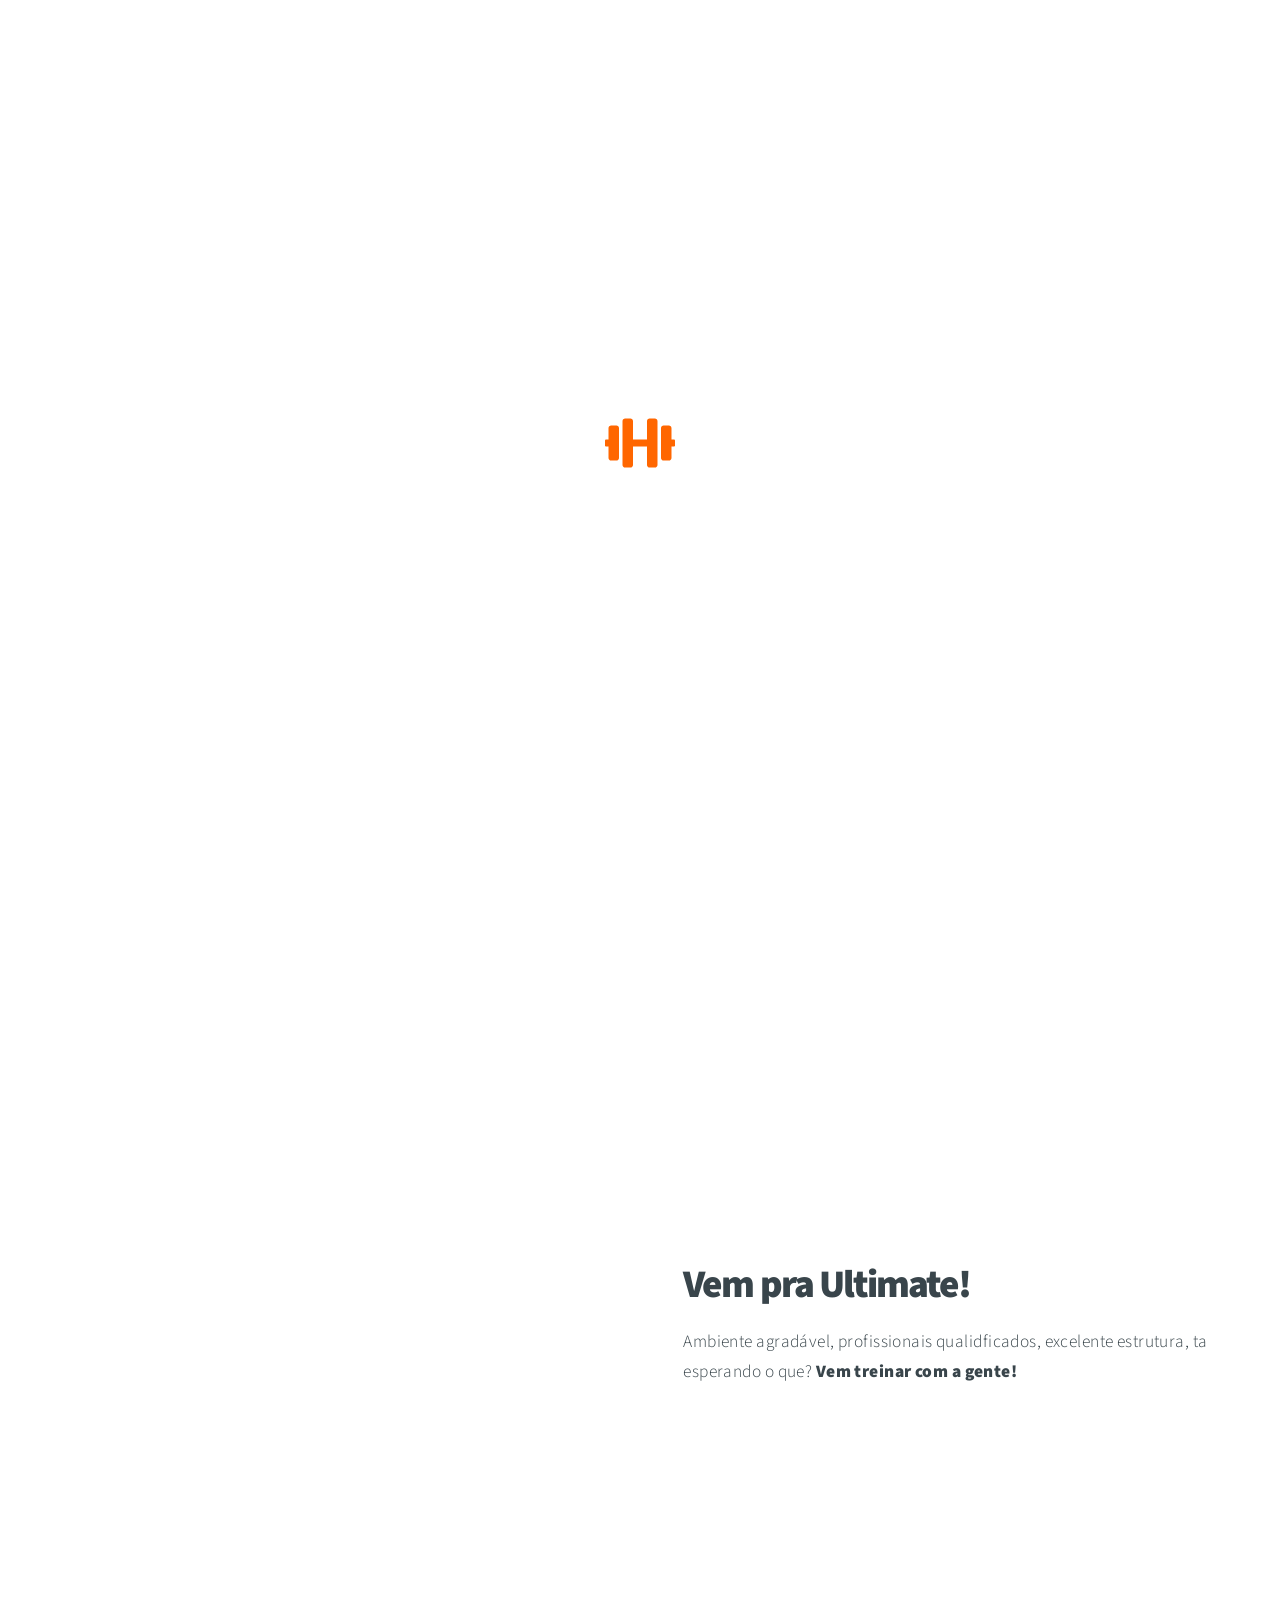
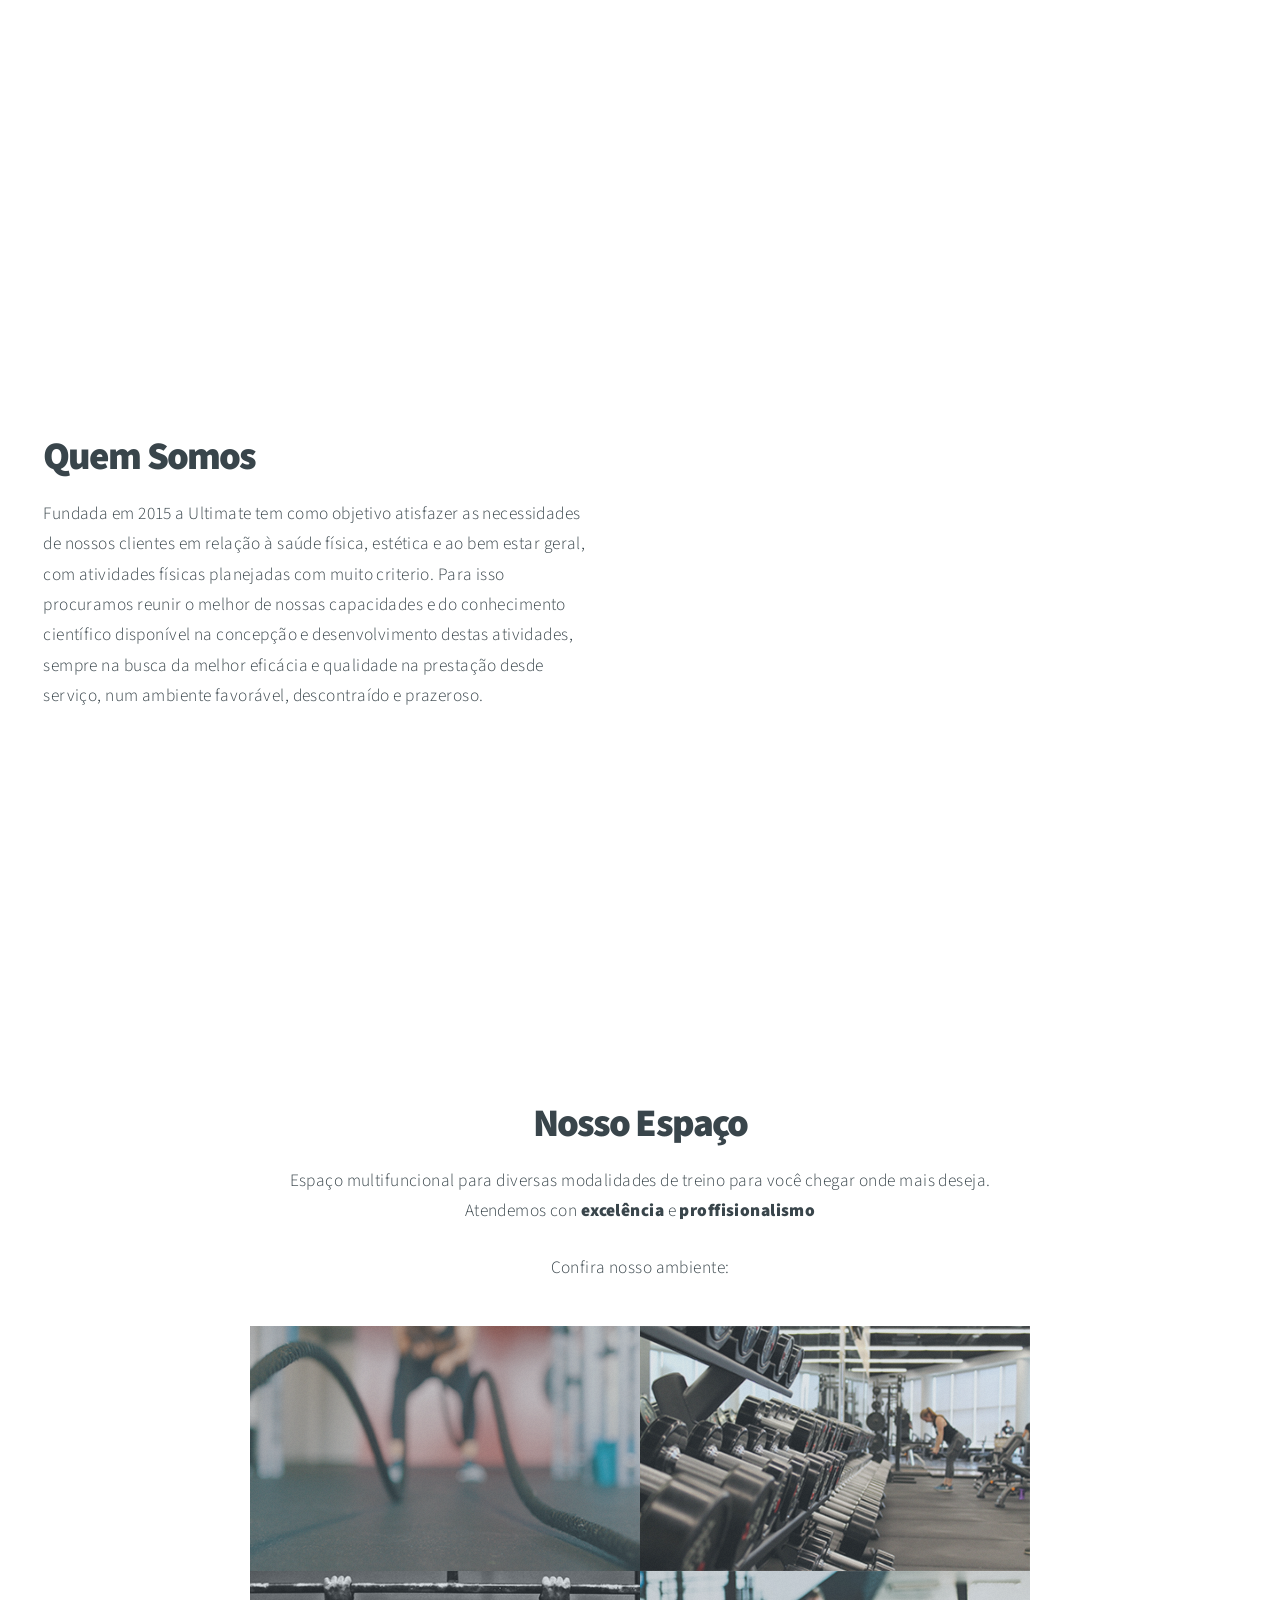
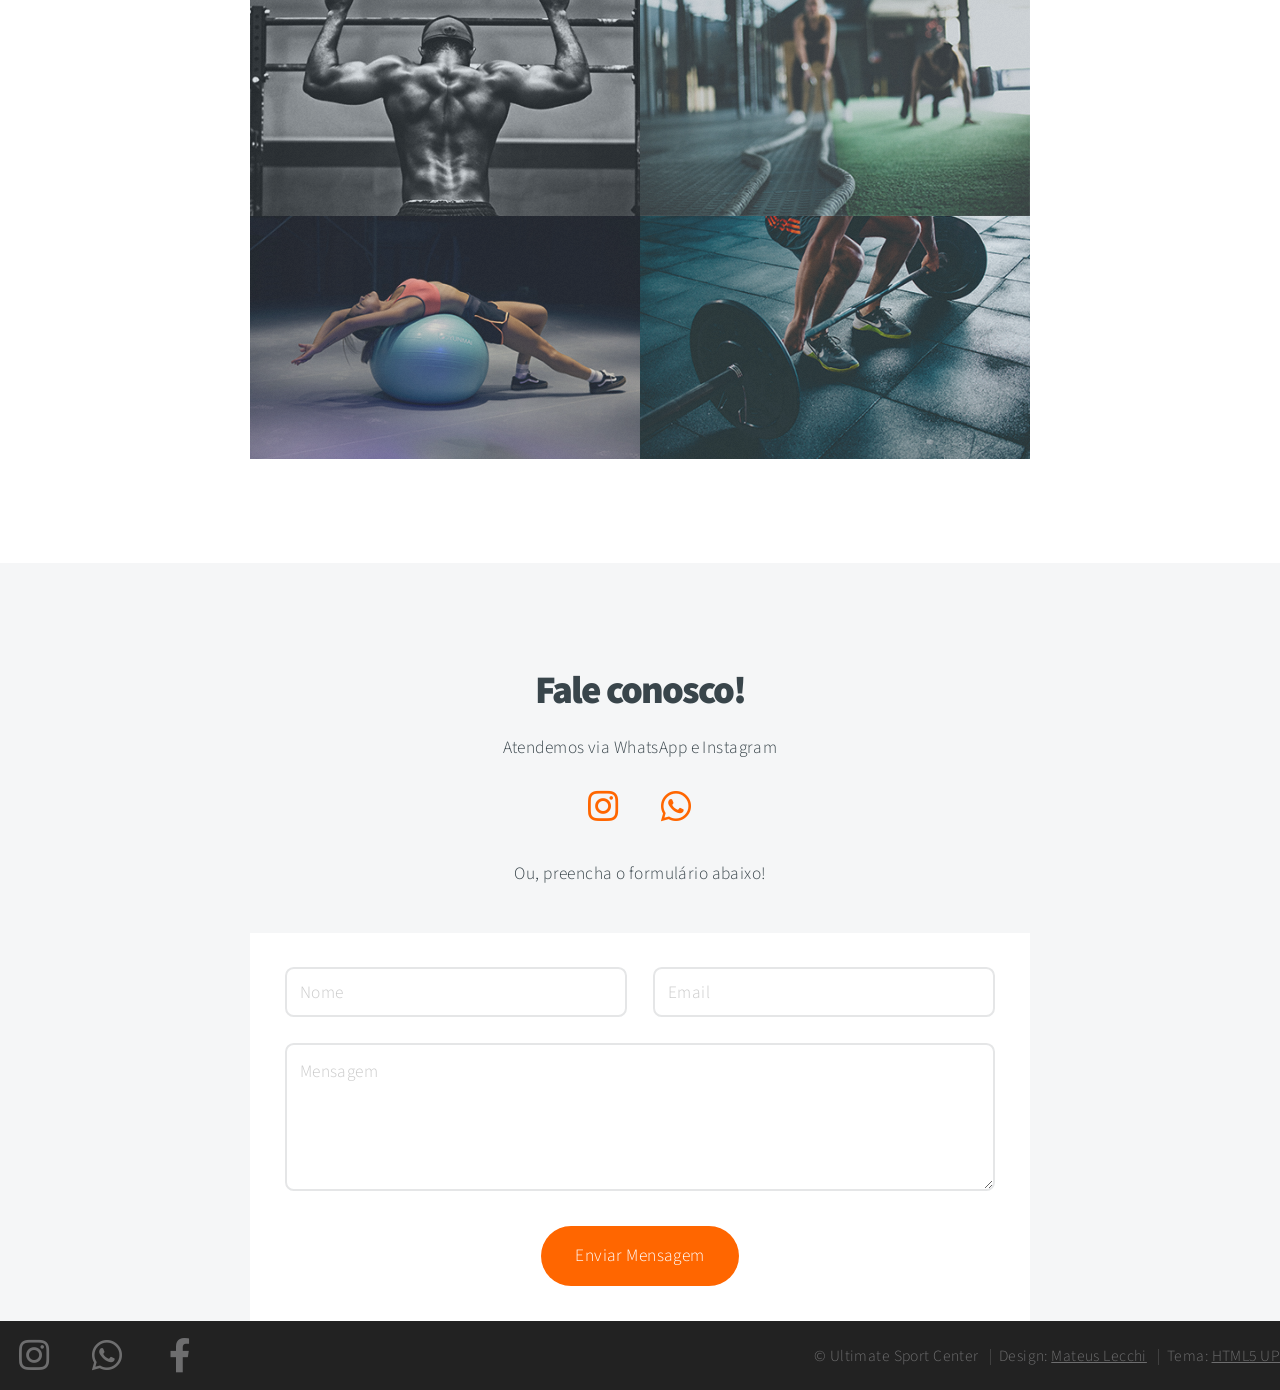
==== index.html @ 018d1272 "First" ====
<!DOCTYPE HTML>
<!--
	Big Picture by HTML5 UP
	html5up.net | @ajlkn
	Free for personal and commercial use under the CCA 3.0 license (html5up.net/license)
-->
<html lang="pt-br">
	<head>
		<title>Ultimate Sport Center</title>
		<meta charset="utf-8" />
		<meta name="description" content="Academia, musculação, treino, entre em contato!">
		<meta name="keywords" content="academia,musculação,treino,gym,workout">
		<meta name="author" content="Ultimate Sport Center">
		<meta name="theme-color" content="#ff6600"/>
		<link rel="manifest" href="manifest.json">
		<link rel="icon" href="images/icon.png" type="image/png">
		<link rel="apple-touch-icon" href="images/logo_apple.png">
		<meta name="viewport" content="width=device-width, initial-scale=1" />
		<link rel="stylesheet" href="assets/css/main.css" />
		<noscript><link rel="stylesheet" href="assets/css/noscript.css" /></noscript>
	</head>
	<body class="is-preload">

		<!-- Header -->
			<header id="header">
				<img src="images/logo.svg" alt="Logo Ultimate">
				<nav>
					<ul>
						<li><a href="#intro">Início</a></li>
						<li><a href="#one">Vem pra Ultimate!</a></li>
						<li><a href="#two">Quem Somos</a></li>
						<li><a href="#work">Nosso Espaço</a></li>
						<li><a href="#contact">Contato</a></li>
					</ul>
				</nav>
			</header>

		<!-- Intro -->
			<section id="intro" class="main style1 dark fullscreen">
				<div class="content">
					<header>
						<h2>Olá!</h2>
					</header>
					<p>Seja bem-vindo(a) <strong>Ultimate Sport Center</strong> a melhor academia de <strong>Aracruz!</strong><br />
					<strong>venha</strong> fazer uma aula <strong>experimental!</strong></p>
					<footer>
						<a href="#one" class="button style2 down">More</a>
					</footer>
				</div>
			</section>

		<!-- One -->
			<section id="one" class="main style2 right dark fullscreen">
				<div class="content box style2">
					<header>
						<h2>Vem pra Ultimate!</h2>
					</header>
					<p>Ambiente agradável, profissionais qualidficados, excelente estrutura, ta esperando o que? <strong>Vem treinar com a gente!</strong></p>
				</div>
				<a href="#two" class="button style2 down anchored">Next</a>
			</section>

		<!-- Two -->
			<section id="two" class="main style2 left dark fullscreen">
				<div class="content box style2">
					<header>
						<h2>Quem Somos</h2>
					</header>
					<p>Fundada em 2015 a Ultimate tem como objetivo atisfazer as necessidades de nossos clientes em relação à saúde física, estética e ao bem estar geral, com atividades físicas planejadas com muito criterio. Para isso procuramos reunir o melhor de nossas capacidades e do conhecimento científico disponível na concepção e desenvolvimento destas atividades, sempre na busca da melhor eficácia e qualidade na prestação desde serviço, num ambiente favorável, descontraído e prazeroso.</p>
				</div>
				<a href="#work" class="button style2 down anchored">Next</a>
			</section>

		<!-- Work -->
			<section id="work" class="main style3 primary">
				<div class="content">
					<header>
						<h2>Nosso Espaço</h2>
						<p>Espaço multifuncional para diversas modalidades de treino para você chegar onde mais deseja. Atendemos con <strong>excelência</strong> e <strong>proffisionalismo</strong></p>
						<p>Confira nosso ambiente:</p>
					</header>

					<!-- Gallery  -->
						<div class="gallery">
							<article class="from-left">
								<a href="images/fulls/01.jpg" class="image fit"><img src="images/thumbs/01.png" title="The Anonymous Red" alt="" /></a>
							</article>
							<article class="from-right">
								<a href="images/fulls/02.jpg" class="image fit"><img src="images/thumbs/02.png" title="Airchitecture II" alt="" /></a>
							</article>
							<article class="from-left">
								<a href="images/fulls/03.jpg" class="image fit"><img src="images/thumbs/03.png" title="Air Lounge" alt="" /></a>
							</article>
							<article class="from-right">
								<a href="images/fulls/04.jpg" class="image fit"><img src="images/thumbs/04.png" title="Carry on" alt="" /></a>
							</article>
							<article class="from-left">
								<a href="images/fulls/05.jpg" class="image fit"><img src="images/thumbs/05.png" title="The sparkling shell" alt="" /></a>
							</article>
							<article class="from-right">
								<a href="images/fulls/06.jpg" class="image fit"><img src="images/thumbs/06.png" title="Bent IX" alt="" /></a>
							</article>
						</div>

				</div>
			</section>

		<!-- Contact -->
			<section id="contact" class="main style3 secondary">
				<div class="content">
					<header>
						<h2>Fale conosco!</h2>
						<p>Atendemos via WhatsApp e Instagram</p>
						<ul class="icons">
							<li><a href="#" class="icon brands fa-instagram fa-2x" aria-label="Instagram"><span class="label">Instagram</span></a></li>
							<li><a href="#" class="icon brands fa-whatsapp fa-2x" aria-label="WhatsApp"><span class="label">WhatsApp</span></a></li>
						</ul>
						<p>Ou, preencha o formulário abaixo!</p>
					</header>
					<div class="box">
						<form method="post" action="#">
							<div class="fields">
								<div class="field half"><input type="text" aria-label="Nome" name="name" placeholder="Nome" /></div>
								<div class="field half"><input type="email" aria-label="Email" name="email" placeholder="Email" /></div>
								<div class="field"><textarea name="message" aria-label="Mensagem" placeholder="Mensagem" rows="4"></textarea></div>
							</div>
							<ul class="actions special">
								<li><input type="submit" value="Enviar Mensagem" /></li>
							</ul>
						</form>
					</div>
				</div>
			</section>

		<!-- Footer -->
			<footer id="footer">

				<!-- Icons -->
					<ul class="icons">
						<li><a href="#" class="icon brands fa-instagram fa-2x" aria-label="Instagram"><span class="label">Instagram</span></a></li>
						<li><a href="#" class="icon brands fa-whatsapp fa-2x" aria-label="WhatsApp"><span class="label">WhatsApp</span></a></li>
						<li><a href="#" class="icon brands fa-facebook-f fa-2x" aria-label="Facebook"><span class="label">Facebook</span></a></li>
					</ul>

				<!-- Menu -->
					<ul class="menu">
						<li>&copy; Ultimate Sport Center</li>
						<li>Design: <a href="https://mateuslecchi.com.br" target="_blank" rel="noopener">Mateus Lecchi</a></li>
						<li>Tema: <a href="https://html5up.net" target="_blank" rel="noopener">HTML5 UP</a></li>
					</ul>

			</footer>

		<!-- Scripts -->
			<script src="assets/js/jquery.min.js"></script>
			<script src="assets/js/jquery.poptrox.min.js"></script>
			<script src="assets/js/jquery.scrolly.min.js"></script>
			<script src="assets/js/jquery.scrollex.min.js"></script>
			<script src="assets/js/browser.min.js"></script>
			<script src="assets/js/breakpoints.min.js"></script>
			<script src="assets/js/util.js"></script>
			<script src="assets/js/main.js"></script>

			<script>
				// This is the "Offline page" service worker

				// Add this below content to your HTML page, or add the js file to your page at the very top to register service worker

				// Check compatibility for the browser we're running this in
				if ("serviceWorker" in navigator) {
				if (navigator.serviceWorker.controller) {
					console.log("[PWA Builder] active service worker found, no need to register");
				} else {
					// Register the service worker
					navigator.serviceWorker
					.register("pwabuilder-sw.js", {
						scope: "./"
					})
					.then(function (reg) {
						console.log("[PWA Builder] Service worker has been registered for scope: " + reg.scope);
					});
				}
				}

			</script>

	</body>
</html>
---- assets/css/main.css ----
@import url("https://fonts.googleapis.com/css?family=Source+Sans+Pro:300,900");
@import url("fontawesome-all.min.css");

/*
	Big Picture by HTML5 UP
	html5up.net | @ajlkn
	Free for personal and commercial use under the CCA 3.0 license (html5up.net/license)
*/

html, body, div, span, applet, object,
iframe, h1, h2, h3, h4, h5, h6, p, blockquote,
pre, a, abbr, acronym, address, big, cite,
code, del, dfn, em, img, ins, kbd, q, s, samp,
small, strike, strong, sub, sup, tt, var, b,
u, i, center, dl, dt, dd, ol, ul, li, fieldset,
form, label, legend, table, caption, tbody,
tfoot, thead, tr, th, td, article, aside,
canvas, details, embed, figure, figcaption,
footer, header, hgroup, menu, nav, output, ruby,
section, summary, time, mark, audio, video {
	margin: 0;
	padding: 0;
	border: 0;
	font-size: 100%;
	font: inherit;
	vertical-align: baseline;}

article, aside, details, figcaption, figure,
footer, header, hgroup, menu, nav, section {
	display: block;}

body {
	line-height: 1;
}

ol, ul {
	list-style: none;
}

blockquote, q {
	quotes: none;
}

	blockquote:before, blockquote:after, q:before, q:after {
		content: '';
		content: none;
	}

table {
	border-collapse: collapse;
	border-spacing: 0;
}

body {
	-webkit-text-size-adjust: none;
}

mark {
	background-color: transparent;
	color: inherit;
}

input::-moz-focus-inner {
	border: 0;
	padding: 0;
}

input, select, textarea {
	-moz-appearance: none;
	-webkit-appearance: none;
	-ms-appearance: none;
	appearance: none;
}

/* Basic */

	@-ms-viewport {
		width: device-width;
	}

	html {
		height: 100%;
	}

	html {
		box-sizing: border-box;
	}

	*, *:before, *:after {
		box-sizing: inherit;
	}

	body {
		background: #ffffff;
		height: 100%;
		min-width: 320px;
	}

		body.is-preload *, body.is-preload *:before, body.is-preload *:after {
			-moz-animation: none !important;
			-webkit-animation: none !important;
			-ms-animation: none !important;
			animation: none !important;
			-moz-transition: none !important;
			-webkit-transition: none !important;
			-ms-transition: none !important;
			transition: none !important;
		}

/* Spinner */

	@-moz-keyframes spinner-rotate {
		0% {
			-moz-transform: scale(1) rotate(0deg);
			-webkit-transform: scale(1) rotate(0deg);
			-ms-transform: scale(1) rotate(0deg);
			transform: scale(1) rotate(0deg);
		}

		100% {
			-moz-transform: scale(1) rotate(360deg);
			-webkit-transform: scale(1) rotate(360deg);
			-ms-transform: scale(1) rotate(360deg);
			transform: scale(1) rotate(360deg);
		}
	}

	@-webkit-keyframes spinner-rotate {
		0% {
			-moz-transform: scale(1) rotate(0deg);
			-webkit-transform: scale(1) rotate(0deg);
			-ms-transform: scale(1) rotate(0deg);
			transform: scale(1) rotate(0deg);
		}

		100% {
			-moz-transform: scale(1) rotate(360deg);
			-webkit-transform: scale(1) rotate(360deg);
			-ms-transform: scale(1) rotate(360deg);
			transform: scale(1) rotate(360deg);
		}
	}

	@-ms-keyframes spinner-rotate {
		0% {
			-moz-transform: scale(1) rotate(0deg);
			-webkit-transform: scale(1) rotate(0deg);
			-ms-transform: scale(1) rotate(0deg);
			transform: scale(1) rotate(0deg);
		}

		100% {
			-moz-transform: scale(1) rotate(360deg);
			-webkit-transform: scale(1) rotate(360deg);
			-ms-transform: scale(1) rotate(360deg);
			transform: scale(1) rotate(360deg);
		}
	}

	@keyframes spinner-rotate {
		0% {
			-moz-transform: scale(1) rotate(0deg);
			-webkit-transform: scale(1) rotate(0deg);
			-ms-transform: scale(1) rotate(0deg);
			transform: scale(1) rotate(0deg);
		}

		100% {
			-moz-transform: scale(1) rotate(360deg);
			-webkit-transform: scale(1) rotate(360deg);
			-ms-transform: scale(1) rotate(360deg);
			transform: scale(1) rotate(360deg);
		}
	}

/* Loader */

	@-moz-keyframes spinner-show {
		0% {
			opacity: 0;
		}

		100% {
			opacity: 1;
		}
	}

	@-webkit-keyframes spinner-show {
		0% {
			opacity: 0;
		}

		100% {
			opacity: 1;
		}
	}

	@-ms-keyframes spinner-show {
		0% {
			opacity: 0;
		}

		100% {
			opacity: 1;
		}
	}

	@keyframes spinner-show {
		0% {
			opacity: 0;
		}

		100% {
			opacity: 1;
		}
	}

	@-moz-keyframes spinner-hide {
		0% {
			-moz-transform: scale(1) rotate(0deg);
			-webkit-transform: scale(1) rotate(0deg);
			-ms-transform: scale(1) rotate(0deg);
			transform: scale(1) rotate(0deg);
			color: #e5e6e7;
			z-index: 100001;
			opacity: 1;
		}

		99% {
			-moz-transform: scale(1) rotate(360deg);
			-webkit-transform: scale(1) rotate(360deg);
			-ms-transform: scale(1) rotate(360deg);
			transform: scale(1) rotate(360deg);
			color: #e5e6e7;
			z-index: 100001;
			opacity: 0;
		}

		100% {
			-moz-transform: scale(1) rotate(360deg);
			-webkit-transform: scale(1) rotate(360deg);
			-ms-transform: scale(1) rotate(360deg);
			transform: scale(1) rotate(360deg);
			color: #e5e6e7;
			z-index: -1;
			opacity: 0;
		}
	}

	@-webkit-keyframes spinner-hide {
		0% {
			-moz-transform: scale(1) rotate(0deg);
			-webkit-transform: scale(1) rotate(0deg);
			-ms-transform: scale(1) rotate(0deg);
			transform: scale(1) rotate(0deg);
			color: #e5e6e7;
			z-index: 100001;
			opacity: 1;
		}

		99% {
			-moz-transform: scale(1) rotate(360deg);
			-webkit-transform: scale(1) rotate(360deg);
			-ms-transform: scale(1) rotate(360deg);
			transform: scale(1) rotate(360deg);
			color: #e5e6e7;
			z-index: 100001;
			opacity: 0;
		}

		100% {
			-moz-transform: scale(1) rotate(360deg);
			-webkit-transform: scale(1) rotate(360deg);
			-ms-transform: scale(1) rotate(360deg);
			transform: scale(1) rotate(360deg);
			color: #e5e6e7;
			z-index: -1;
			opacity: 0;
		}
	}

	@-ms-keyframes spinner-hide {
		0% {
			-moz-transform: scale(1) rotate(0deg);
			-webkit-transform: scale(1) rotate(0deg);
			-ms-transform: scale(1) rotate(0deg);
			transform: scale(1) rotate(0deg);
			color: #e5e6e7;
			z-index: 100001;
			opacity: 1;;
		}

		99% {
			-moz-transform: scale(1) rotate(360deg);
			-webkit-transform: scale(1) rotate(360deg);
			-ms-transform: scale(1) rotate(360deg);
			transform: scale(1) rotate(360deg);
			color: #e5e6e7;
			z-index: 100001;
			opacity: 0;
		}

		100% {
			-moz-transform: scale(1) rotate(360deg);
			-webkit-transform: scale(1) rotate(360deg);
			-ms-transform: scale(1) rotate(360deg);
			transform: scale(1) rotate(360deg);
			color: #e5e6e7;
			z-index: -1;
			opacity: 0;
		}
	}

	@keyframes spinner-hide {
		0% {
			-moz-transform: scale(1) rotate(0deg);
			-webkit-transform: scale(1) rotate(0deg);
			-ms-transform: scale(1) rotate(0deg);
			transform: scale(1) rotate(0deg);
			color: #e5e6e7;
			z-index: 100001;
			opacity: 1;
		}

		99% {
			-moz-transform: scale(1) rotate(360deg);
			-webkit-transform: scale(1) rotate(360deg);
			-ms-transform: scale(1) rotate(360deg);
			transform: scale(1) rotate(360deg);
			color: #e5e6e7;
			z-index: 100001;
			opacity: 0;
		}

		100% {
			-moz-transform: scale(1) rotate(360deg);
			-webkit-transform: scale(1) rotate(360deg);
			-ms-transform: scale(1) rotate(360deg);
			transform: scale(1) rotate(360deg);
			color: #e5e6e7;
			z-index: -1;
			opacity: 0;
		}
	}

	@-moz-keyframes overlay-hide {
		0% {
			opacity: 1;
			z-index: 100000;
		}

		15% {
			opacity: 1;
			z-index: 100000;
		}

		99% {
			opacity: 0;
			z-index: 100000;
		}

		100% {
			opacity: 0;
			z-index: -1;
		}
	}

	@-webkit-keyframes overlay-hide {
		0% {
			opacity: 1;
			z-index: 100000;
		}

		15% {
			opacity: 1;
			z-index: 100000;
		}

		99% {
			opacity: 0;
			z-index: 100000;
		}

		100% {
			opacity: 0;
			z-index: -1;
		}
	}

	@-ms-keyframes overlay-hide {
		0% {
			opacity: 1;
			z-index: 100000;
		}

		15% {
			opacity: 1;
			z-index: 100000;
		}

		99% {
			opacity: 0;
			z-index: 100000;
		}

		100% {
			opacity: 0;
			z-index: -1;
		}
	}

	@keyframes overlay-hide {
		0% {
			opacity: 1;
			z-index: 100000;
		}

		15% {
			opacity: 1;
			z-index: 100000;
		}

		99% {
			opacity: 0;
			z-index: 100000;
		}

		100% {
			opacity: 0;
			z-index: -1;
		}
	}

	body {
		text-decoration: none;
	}

		body:before {
			-moz-animation: spinner-show 1s ease forwards, spinner-hide 1s ease-in-out forwards !important;
			-webkit-animation: spinner-show 1s ease forwards, spinner-hide 1s ease-in-out forwards !important;
			-ms-animation: spinner-show 1s ease forwards, spinner-hide 1s ease-in-out forwards !important;
			animation: spinner-show 1s ease forwards, spinner-hide 1s ease-in-out forwards !important;
			-moz-transform-origin: 50% 40%;
			-webkit-transform-origin: 50% 40%;
			-ms-transform-origin: 50% 40%;
			transform-origin: 50% 40%;
			-moz-osx-font-smoothing: grayscale;
			-webkit-font-smoothing: antialiased;
			font-family: FontAwesome;
			font-style: normal;
			font-weight: normal;
			text-transform: none !important;
			color: #e5e6e7;
			content: url(/assets/css/images/alter.svg);
			cursor: default;
			display: block;
			font-size: 2em;
			height: 2em;
			left: 50%;
			line-height: 2em;
			margin: -1em 0 0 -1em;
			opacity: 0;
			position: fixed;
			text-align: center;
			top: 50%;
			width: 2em;
			z-index: -1;
		}

		body:after {
			-moz-animation: overlay-hide 1.5s ease-in forwards !important;
			-webkit-animation: overlay-hide 1.5s ease-in forwards !important;
			-ms-animation: overlay-hide 1.5s ease-in forwards !important;
			animation: overlay-hide 1.5s ease-in forwards !important;
			background: #ffffff;
			content: '';
			display: block;
			height: 100%;
			left: 0;
			opacity: 0;
			position: fixed;
			top: 0;
			width: 100%;
			z-index: -1;
		}

		body.is-preload:before {
			-moz-animation: spinner-show 1.5s 1 0.25s ease forwards, spinner-rotate 1s infinite linear !important;
			-webkit-animation: spinner-show 1.5s 1 0.25s ease forwards, spinner-rotate 1s infinite linear !important;
			-ms-animation: spinner-show 1.5s 1 0.25s ease forwards, spinner-rotate 1s infinite linear !important;
			animation: spinner-show 1.5s 1 0.25s ease forwards, spinner-rotate 1s infinite linear !important;
			z-index: 100001;
		}

		body.is-preload:after {
			-moz-animation: none !important;
			-webkit-animation: none !important;
			-ms-animation: none !important;
			animation: none !important;
			opacity: 1;
			z-index: 100000;
		}

	@media (-webkit-min-device-pixel-ratio: 2) {

		body:before {
			line-height: 2.025em;
		}

	}

/* Type */

	body, input, textarea, select {
		font-family: "Source Sans Pro", "sans-serif";
		font-weight: 300;
		font-size: 18pt;
		line-height: 1.75em;
		color: #39454b;
		letter-spacing: 0.025em;
	}

		@media screen and (max-width: 1920px) {

			body, input, textarea, select {
				font-size: 17pt;
			}

		}

		@media screen and (max-width: 1680px) {

			body, input, textarea, select {
				font-size: 15pt;
			}

		}

		@media screen and (max-width: 1280px) {

			body, input, textarea, select {
				font-size: 13pt;
			}

		}

		@media screen and (max-width: 1000px) {

			body, input, textarea, select {
				font-size: 13pt;
			}

		}

		@media screen and (max-width: 736px) {

			body, input, textarea, select {
				font-size: 12pt;
				line-height: 1.5em;
			}

		}

	h1, h2, h3, h4, h5, h6 {
		font-weight: 900;
		color: inherit;
		letter-spacing: -0.0325em;
	}

		h1 a, h2 a, h3 a, h4 a, h5 a, h6 a {
			color: inherit;
			text-decoration: none;
		}

	h2 {
		font-size: 2.25em;
		line-height: 1.25em;
		letter-spacing: -0.05em;
	}

	@media screen and (max-width: 736px) {

		h2 {
			font-size: 1.5em;
		}

	}

	strong, b {
		font-weight: 900;
		color: inherit;
	}

	em, i {
		font-style: italic;
	}

	a {
		-moz-transition: color 0.2s ease-in-out;
		-webkit-transition: color 0.2s ease-in-out;
		-ms-transition: color 0.2s ease-in-out;
		transition: color 0.2s ease-in-out;
		color: #ff6600;
	}

	sub {
		position: relative;
		top: 0.5em;
		font-size: 0.8em;
	}

	sup {
		position: relative;
		top: -0.5em;
		font-size: 0.8em;
	}

	hr {
		border: 0;
		border-top: solid 1px #e5e6e7;
	}

	blockquote {
		border-left: solid 0.5em #e5e6e7;
		padding: 1em 0 1em 2em;
		font-style: italic;
	}

	p, ul, ol, dl, table {
		margin-bottom: 1em;
	}

/* Box */

	.box {
		background: #ffffff;
		color: #39454b;
		padding: 2em;
	}

		.box > :last-child {
			margin-bottom: 0;
		}

		.box.style2 {
			padding: 3.5em 2.5em 3.5em 2.5em;
		}

		@media screen and (max-width: 736px) {

			.box {
				padding: 1em;
			}

				.box.style2 {
					padding: 1.5em 1.25em 1.5em 1.25em;
					background-color: rgba(255, 255, 255, 0.9);
				}

		}

/* Button */

	input[type="button"],
	input[type="submit"],
	input[type="reset"],
	.button,
	button {
		-moz-appearance: none;
		-webkit-appearance: none;
		-ms-appearance: none;
		appearance: none;
		-moz-transition: background-color 0.2s ease-in-out;
		-webkit-transition: background-color 0.2s ease-in-out;
		-ms-transition: background-color 0.2s ease-in-out;
		transition: background-color 0.2s ease-in-out;
		background-color: #ff6600;
		border: 0;
		border-radius: 3.5em;
		color: #ffffff;
		cursor: pointer;
		display: inline-block;
		height: 3.5em;
		line-height: 3.5em;
		outline: 0;
		padding: 0 2em 0 2em;
		position: relative;
		text-align: center;
		text-decoration: none;
	}

		input[type="button"].down,
		input[type="submit"].down,
		input[type="reset"].down,
		.button.down,
		button.down {
			width: 5em;
			height: 5em;
			line-height: 4.5em;
			padding: 0;
			background-image: url("images/dark-arrow.svg");
			background-position: center center;
			background-repeat: no-repeat;
			text-indent: -10em;
			overflow: hidden;
		}

			input[type="button"].down.anchored,
			input[type="submit"].down.anchored,
			input[type="reset"].down.anchored,
			.button.down.anchored,
			button.down.anchored {
				bottom: 0;
				border-bottom: 0;
				border-radius: 3em 3em 0 0;
				height: 4.5em;
				margin-left: -2.5em;
			}

		input[type="button"].anchored,
		input[type="submit"].anchored,
		input[type="reset"].anchored,
		.button.anchored,
		button.anchored {
			position: absolute;
			left: 50%;
		}

		input[type="button"]:hover,
		input[type="submit"]:hover,
		input[type="reset"]:hover,
		.button:hover,
		button:hover {
			background-color: #ff6600bb;
		}

		input[type="button"]:active,
		input[type="submit"]:active,
		input[type="reset"]:active,
		.button:active,
		button:active {
			background-color: #ff6600bb;
		}

		input[type="button"].style2,
		input[type="submit"].style2,
		input[type="reset"].style2,
		.button.style2,
		button.style2 {
			background-color: transparent;
			border: solid 2px #e5e6e7;
			color: inherit;
		}

			input[type="button"].style2:hover,
			input[type="submit"].style2:hover,
			input[type="reset"].style2:hover,
			.button.style2:hover,
			button.style2:hover {
				background-color: rgba(229, 230, 231, 0.25);
			}

			input[type="button"].style2:active,
			input[type="submit"].style2:active,
			input[type="reset"].style2:active,
			.button.style2:active,
			button.style2:active {
				background-color: rgba(229, 230, 231, 0.375);
			}

			input[type="button"].style2.down,
			input[type="submit"].style2.down,
			input[type="reset"].style2.down,
			.button.style2.down,
			button.style2.down {
				background-image: url("images/arrow.svg");
			}

/* Form */

	form {
		margin: 0 0 2em 0;
	}

		form > :last-child {
			margin-bottom: 0;
		}

		form > .fields {
			display: -moz-flex;
			display: -webkit-flex;
			display: -ms-flex;
			display: flex;
			-moz-flex-wrap: wrap;
			-webkit-flex-wrap: wrap;
			-ms-flex-wrap: wrap;
			flex-wrap: wrap;
			width: calc(100% + 3em);
			margin: -1.5em 0 2em -1.5em;
		}

			form > .fields > .field {
				-moz-flex-grow: 0;
				-webkit-flex-grow: 0;
				-ms-flex-grow: 0;
				flex-grow: 0;
				-moz-flex-shrink: 0;
				-webkit-flex-shrink: 0;
				-ms-flex-shrink: 0;
				flex-shrink: 0;
				padding: 1.5em 0 0 1.5em;
				width: calc(100% - 1.5em);
			}

				form > .fields > .field.half {
					width: calc(50% - 0.75em);
				}

				form > .fields > .field.third {
					width: calc(100%/3 - 0.5em);
				}

				form > .fields > .field.quarter {
					width: calc(25% - 0.375em);
				}

		@media screen and (max-width: 480px) {

			form > .fields {
				width: calc(100% + 2em);
				margin: -1em 0 2em -1em;
			}

				form > .fields > .field {
					padding: 1em 0 0 1em;
					width: calc(100% - 1em);
				}

					form > .fields > .field.half {
						width: calc(100% - 1em);
					}

					form > .fields > .field.third {
						width: calc(100% - 1em);
					}

					form > .fields > .field.quarter {
						width: calc(100% - 1em);
					}

		}

	label {
		display: block;
	}

	input[type="text"],
	input[type="password"],
	input[type="email"],
	input[type="tel"],
	input[type="search"],
	input[type="url"],
	select,
	textarea {
		-moz-appearance: none;
		-webkit-appearance: none;
		-ms-appearance: none;
		appearance: none;
		-moz-transition: border-color 0.2s ease-in-out, color 0.2s ease-in-out;
		-webkit-transition: border-color 0.2s ease-in-out, color 0.2s ease-in-out;
		-ms-transition: border-color 0.2s ease-in-out, color 0.2s ease-in-out;
		transition: border-color 0.2s ease-in-out, color 0.2s ease-in-out;
		color: #39454b;
		display: block;
		width: 100%;
		padding: 0.65em 0.75em;
		background: none;
		border: solid 2px #e5e6e7;
		color: inherit;
		border-radius: 0.5em;
		outline: none;
	}

		input[type="text"]:focus,
		input[type="password"]:focus,
		input[type="email"]:focus,
		input[type="tel"]:focus,
		input[type="search"]:focus,
		input[type="url"]:focus,
		select:focus,
		textarea:focus {
			border-color: #9ac8e9;
		}

	input[type="text"],
	input[type="password"],
	input[type="email"],
	input[type="tel"],
	input[type="search"],
	input[type="url"],
	select {
		line-height: 1.35em;
	}

	textarea {
		min-height: 8em;
	}

	::-moz-focus-inner {
		border: 0;
	}

	::-webkit-input-placeholder {
		opacity: 0.375;
	}

	:-moz-placeholder {
		opacity: 0.375;
	}

	::-moz-placeholder {
		opacity: 0.375;
	}

	:-ms-input-placeholder {
		opacity: 0.375;
	}

/* Icon */

	.icon {
		text-decoration: none;
		position: relative;
		text-decoration: none;
	}

		.icon:before {
			-moz-osx-font-smoothing: grayscale;
			-webkit-font-smoothing: antialiased;
			display: inline-block;
			font-style: normal;
			font-variant: normal;
			text-rendering: auto;
			line-height: 1;
			text-transform: none !important;
			font-family: 'Font Awesome 5 Free';
			font-weight: 400;
		}

		.icon:before {
			line-height: inherit;
		}

		.icon > .label {
			display: none;
		}

		.icon.solid:before {
			font-weight: 900;
		}

		.icon.brands:before {
			font-family: 'Font Awesome 5 Brands';
		}

/* Image */

	.image {
		position: relative;
		display: inline-block;
	}

		.image:before {
			content: '';
			position: absolute;
			left: 0;
			top: 0;
			width: 100%;
			height: 100%;
			background: url("images/overlay.png");
		}

		.image img {
			display: block;
			width: 100%;
		}

		.image.featured {
			display: block;
			width: 100%;
			margin: 0 0 2em 0;
		}

		.image.fit {
			display: block;
			width: 100%;
		}

		.image.left {
			float: left;
			margin: 0 2em 2em 0;
		}

		.image.centered {
			display: block;
			margin: 0 0 2em 0;
		}

			.image.centered img {
				margin: 0 auto;
				width: auto;
			}

/* List */

	ul.default {
		list-style: disc;
		padding-left: 1em;
	}

		ul.default li {
			padding-left: 0.5em;
		}

	ul.menu {
		cursor: default;
	}

		ul.menu li {
			display: inline-block;
			line-height: 1em;
			border-left: solid 1px #e5e6e7;
			padding: 0 0 0 0.5em;
			margin: 0 0 0 0.5em;
		}

			ul.menu li:first-child {
				border-left: 0;
				padding-left: 0;
				margin-left: 0;
			}

	ol.default {
		list-style: decimal;
		padding-left: 1.25em;
	}

		ol.default li {
			padding-left: 0.25em;
		}

/* Actions */

	ul.actions {
		display: -moz-flex;
		display: -webkit-flex;
		display: -ms-flex;
		display: flex;
		cursor: default;
		list-style: none;
		margin-left: -1em;
		padding-left: 0;
	}

		ul.actions li {
			padding: 0 0 0 1em;
			vertical-align: middle;
		}

		ul.actions.special {
			-moz-justify-content: center;
			-webkit-justify-content: center;
			-ms-justify-content: center;
			justify-content: center;
			width: 100%;
			margin-left: 0;
		}

			ul.actions.special li:first-child {
				padding-left: 0;
			}

		ul.actions.stacked {
			-moz-flex-direction: column;
			-webkit-flex-direction: column;
			-ms-flex-direction: column;
			flex-direction: column;
			margin-left: 0;
		}

			ul.actions.stacked li {
				padding: 1.3em 0 0 0;
			}

				ul.actions.stacked li:first-child {
					padding-top: 0;
				}

		ul.actions.fit {
			width: calc(100% + 1em);
		}

			ul.actions.fit li {
				-moz-flex-grow: 1;
				-webkit-flex-grow: 1;
				-ms-flex-grow: 1;
				flex-grow: 1;
				-moz-flex-shrink: 1;
				-webkit-flex-shrink: 1;
				-ms-flex-shrink: 1;
				flex-shrink: 1;
				width: 100%;
			}

				ul.actions.fit li > * {
					width: 100%;
				}

			ul.actions.fit.stacked {
				width: 100%;
			}

		@media screen and (max-width: 480px) {

			ul.actions:not(.fixed) {
				-moz-flex-direction: column;
				-webkit-flex-direction: column;
				-ms-flex-direction: column;
				flex-direction: column;
				margin-left: 0;
				width: 100% !important;
			}

				ul.actions:not(.fixed) li {
					-moz-flex-grow: 1;
					-webkit-flex-grow: 1;
					-ms-flex-grow: 1;
					flex-grow: 1;
					-moz-flex-shrink: 1;
					-webkit-flex-shrink: 1;
					-ms-flex-shrink: 1;
					flex-shrink: 1;
					padding: 1em 0 0 0;
					text-align: center;
					width: 100%;
				}

					ul.actions:not(.fixed) li > * {
						width: 100%;
					}

					ul.actions:not(.fixed) li:first-child {
						padding-top: 0;
					}

					ul.actions:not(.fixed) li input[type="submit"],
					ul.actions:not(.fixed) li input[type="reset"],
					ul.actions:not(.fixed) li input[type="button"],
					ul.actions:not(.fixed) li button,
					ul.actions:not(.fixed) li .button {
						width: 100%;
					}

						ul.actions:not(.fixed) li input[type="submit"].icon:before,
						ul.actions:not(.fixed) li input[type="reset"].icon:before,
						ul.actions:not(.fixed) li input[type="button"].icon:before,
						ul.actions:not(.fixed) li button.icon:before,
						ul.actions:not(.fixed) li .button.icon:before {
							margin-left: -0.5rem;
						}

		}

/* Icons */

	ul.icons {
		cursor: default;
	}

		ul.icons li {
			display: inline-block;
		}

		ul.icons a {
			display: inline-block;
			width: 2em;
			height: 2em;
			line-height: 2em;
			text-align: center;
			border: 0;
		}

/* Sections/Article */

	header {
		margin-bottom: 1em;
	}

		header p {
			display: block;
			margin: 1em 0 0 0;
			padding: 0 0 0.5em 0;
		}

	footer {
		margin-top: 2em;
	}

/* Table */

	table {
		width: 100%;
	}

		table.default {
			width: 100%;
		}

			table.default tbody tr:nth-child(2n+2) {
				background: rgba(229, 230, 231, 0.5);
			}

			table.default td {
				padding: 0.5em 1em 0.5em 1em;
			}

			table.default th {
				text-align: left;
				font-weight: 900;
				padding: 0.5em 1em 0.5em 1em;
			}

			table.default thead {
				background: #39454b;
				color: #ffffff;
			}

			table.default tfoot {
				background: #e5e6e7;
			}

/* Poptrox */

	.poptrox-popup {
		-moz-box-sizing: content-box;
		-webkit-box-sizing: content-box;
		-ms-box-sizing: content-box;
		box-sizing: content-box;
		background: #fff;
		padding-bottom: 3em;
		box-shadow: 0 0.1em 0.15em 0 rgba(0, 0, 0, 0.15);
	}

		.poptrox-popup .loader {
			position: absolute;
			top: 50%;
			left: 50%;
			margin: -1em 0 0 -1em;
			width: 2em;
			height: 2em;
			display: block;
			font-size: 2em;
		}

			.poptrox-popup .loader:before {
				-moz-animation: spinner-rotate 0.75s infinite linear !important;
				-webkit-animation: spinner-rotate 0.75s infinite linear !important;
				-ms-animation: spinner-rotate 0.75s infinite linear !important;
				animation: spinner-rotate 0.75s infinite linear !important;
				-moz-osx-font-smoothing: grayscale;
				-webkit-font-smoothing: antialiased;
				font-family: FontAwesome;
				font-style: normal;
				font-weight: normal;
				text-transform: none !important;
				color: #e5e6e7;
				content: '\f1ce';
				cursor: default;
				display: block;
				height: 2em;
				left: 0;
				line-height: 2em;
				position: absolute;
				text-align: center;
				top: 0;
				width: 2em;
			}

		.poptrox-popup .caption {
			position: absolute;
			bottom: 0;
			left: 0;
			background: #ffffff;
			width: 100%;
			height: 3em;
			line-height: 2.8em;
			text-align: center;
			cursor: default;
			z-index: 1;
			font-size: 0.9em;
		}

		.poptrox-popup .nav-next,
		.poptrox-popup .nav-previous {
			-moz-transition: opacity 0.2s ease-in-out;
			-webkit-transition: opacity 0.2s ease-in-out;
			-ms-transition: opacity 0.2s ease-in-out;
			transition: opacity 0.2s ease-in-out;
			position: absolute;
			top: 0;
			width: 50%;
			height: 100%;
			opacity: 0;
			cursor: pointer;
			background: rgba(0, 0, 0, 0.01);
			-webkit-tap-highlight-color: rgba(255, 255, 255, 0);
		}

		.poptrox-popup .nav-next:before,
		.poptrox-popup .nav-previous:before {
			content: '';
			position: absolute;
			width: 96px;
			height: 64px;
			background: url("images/poptrox-nav.svg");
			top: calc(50% - 1.5em);
			margin: -32px 0 0 0;
		}

		.poptrox-popup:hover .nav-next,
		.poptrox-popup:hover .nav-previous {
			opacity: 0.5;
		}

		.poptrox-popup:hover .nav-next:hover,
		.poptrox-popup:hover .nav-previous:hover {
			opacity: 1.0;
		}

		.poptrox-popup .nav-previous:before {
			-moz-transform: scaleX(-1);
			-webkit-transform: scaleX(-1);
			-ms-transform: scaleX(-1);
			transform: scaleX(-1);
			-ms-filter: "FlipH";
			filter: FlipH;
		}

		.poptrox-popup .nav-next {
			right: 0;
		}

			.poptrox-popup .nav-next:before {
				right: 0;
			}

		.poptrox-popup .nav-previous {
			left: 0;
		}

			.poptrox-popup .nav-previous:before {
				left: 0;
			}

		.poptrox-popup .closer {
			-moz-transition: opacity 0.2s ease-in-out;
			-webkit-transition: opacity 0.2s ease-in-out;
			-ms-transition: opacity 0.2s ease-in-out;
			transition: opacity 0.2s ease-in-out;
			position: absolute;
			top: 0;
			right: 0;
			width: 64px;
			height: 64px;
			text-indent: -9999px;
			z-index: 2;
			opacity: 0;
			-webkit-tap-highlight-color: rgba(255, 255, 255, 0);
		}

			.poptrox-popup .closer:before {
				content: '';
				display: block;
				position: absolute;
				right: 16px;
				top: 16px;
				width: 40px;
				height: 40px;
				border-radius: 100%;
				box-shadow: inset 0 0 0 2px #fff;
				background: url("images/poptrox-closer.svg") center center;
				color: #ffffff !important;
			}

		.poptrox-popup:hover .closer {
			opacity: 0.5;
		}

			.poptrox-popup:hover .closer:hover {
				opacity: 1.0;
			}

		body.is-touch .poptrox-popup .nav-next,
		body.is-touch .poptrox-popup .nav-previous,
		body.is-touch .poptrox-popup .closer {
			opacity: 1.0 !important;
		}

		@media screen and (max-width: 736px) {

			.poptrox-popup .nav-next:before,
			.poptrox-popup .nav-previous:before {
				width: 48px;
				height: 32px;
				background-size: contain;
				margin: -16px 0 0 0;
			}

			.poptrox-popup .closer:before {
				right: 12px;
				top: 12px;
				width: 20px;
				height: 20px;
				box-shadow: inset 0 0 0 1px #fff;
				background-size: contain;
				opacity: 0.65;
			}

		}

/* Gallery */

	.gallery {
		display: -moz-flex;
		display: -webkit-flex;
		display: -ms-flex;
		display: flex;
		-moz-flex-wrap: wrap;
		-webkit-flex-wrap: wrap;
		-ms-flex-wrap: wrap;
		flex-wrap: wrap;
		width: 45em;
		max-width: 100%;
		margin: 0 auto 2em auto;
	}

		.gallery article {
			-moz-transition: -moz-transform 1s ease, opacity 1s ease;
			-webkit-transition: -webkit-transform 1s ease, opacity 1s ease;
			-ms-transition: -ms-transform 1s ease, opacity 1s ease;
			transition: transform 1s ease, opacity 1s ease;
			-moz-transform: translateX(0);
			-webkit-transform: translateX(0);
			-ms-transform: translateX(0);
			transform: translateX(0);
			width: 50%;
			position: relative;
			opacity: 1.0;
		}

			.gallery article .image {
				margin: 0;
				display: block;
			}

			.gallery article:nth-last-child(1n) {
				-moz-transition-delay: 0.05s;
				-webkit-transition-delay: 0.05s;
				-ms-transition-delay: 0.05s;
				transition-delay: 0.05s;
			}

			.gallery article:nth-last-child(2n) {
				-moz-transition-delay: 0.05s;
				-webkit-transition-delay: 0.05s;
				-ms-transition-delay: 0.05s;
				transition-delay: 0.05s;
			}

			.gallery article:nth-last-child(2n) {
				-moz-transition-delay: 0.1s;
				-webkit-transition-delay: 0.1s;
				-ms-transition-delay: 0.1s;
				transition-delay: 0.1s;
			}

			.gallery article:nth-last-child(3n) {
				-moz-transition-delay: 0.1s;
				-webkit-transition-delay: 0.1s;
				-ms-transition-delay: 0.1s;
				transition-delay: 0.1s;
			}

			.gallery article:nth-last-child(3n) {
				-moz-transition-delay: 0.15s;
				-webkit-transition-delay: 0.15s;
				-ms-transition-delay: 0.15s;
				transition-delay: 0.15s;
			}

			.gallery article:nth-last-child(4n) {
				-moz-transition-delay: 0.15s;
				-webkit-transition-delay: 0.15s;
				-ms-transition-delay: 0.15s;
				transition-delay: 0.15s;
			}

			.gallery article:nth-last-child(4n) {
				-moz-transition-delay: 0.2s;
				-webkit-transition-delay: 0.2s;
				-ms-transition-delay: 0.2s;
				transition-delay: 0.2s;
			}

			.gallery article:nth-last-child(5n) {
				-moz-transition-delay: 0.2s;
				-webkit-transition-delay: 0.2s;
				-ms-transition-delay: 0.2s;
				transition-delay: 0.2s;
			}

			.gallery article:nth-last-child(5n) {
				-moz-transition-delay: 0.25s;
				-webkit-transition-delay: 0.25s;
				-ms-transition-delay: 0.25s;
				transition-delay: 0.25s;
			}

			.gallery article:nth-last-child(6n) {
				-moz-transition-delay: 0.25s;
				-webkit-transition-delay: 0.25s;
				-ms-transition-delay: 0.25s;
				transition-delay: 0.25s;
			}

			.gallery article:nth-last-child(6n) {
				-moz-transition-delay: 0.3s;
				-webkit-transition-delay: 0.3s;
				-ms-transition-delay: 0.3s;
				transition-delay: 0.3s;
			}

			.gallery article:nth-last-child(7n) {
				-moz-transition-delay: 0.3s;
				-webkit-transition-delay: 0.3s;
				-ms-transition-delay: 0.3s;
				transition-delay: 0.3s;
			}

			.gallery article:nth-last-child(7n) {
				-moz-transition-delay: 0.35s;
				-webkit-transition-delay: 0.35s;
				-ms-transition-delay: 0.35s;
				transition-delay: 0.35s;
			}

			.gallery article:nth-last-child(8n) {
				-moz-transition-delay: 0.35s;
				-webkit-transition-delay: 0.35s;
				-ms-transition-delay: 0.35s;
				transition-delay: 0.35s;
			}

			.gallery article:nth-last-child(8n) {
				-moz-transition-delay: 0.4s;
				-webkit-transition-delay: 0.4s;
				-ms-transition-delay: 0.4s;
				transition-delay: 0.4s;
			}

			.gallery article:nth-last-child(9n) {
				-moz-transition-delay: 0.4s;
				-webkit-transition-delay: 0.4s;
				-ms-transition-delay: 0.4s;
				transition-delay: 0.4s;
			}

			.gallery article:nth-last-child(9n) {
				-moz-transition-delay: 0.45s;
				-webkit-transition-delay: 0.45s;
				-ms-transition-delay: 0.45s;
				transition-delay: 0.45s;
			}

			.gallery article:nth-last-child(10n) {
				-moz-transition-delay: 0.45s;
				-webkit-transition-delay: 0.45s;
				-ms-transition-delay: 0.45s;
				transition-delay: 0.45s;
			}

			.gallery article:nth-last-child(10n) {
				-moz-transition-delay: 0.5s;
				-webkit-transition-delay: 0.5s;
				-ms-transition-delay: 0.5s;
				transition-delay: 0.5s;
			}

			.gallery article:nth-last-child(11n) {
				-moz-transition-delay: 0.5s;
				-webkit-transition-delay: 0.5s;
				-ms-transition-delay: 0.5s;
				transition-delay: 0.5s;
			}

			.gallery article:nth-last-child(11n) {
				-moz-transition-delay: 0.55s;
				-webkit-transition-delay: 0.55s;
				-ms-transition-delay: 0.55s;
				transition-delay: 0.55s;
			}

			.gallery article:nth-last-child(12n) {
				-moz-transition-delay: 0.55s;
				-webkit-transition-delay: 0.55s;
				-ms-transition-delay: 0.55s;
				transition-delay: 0.55s;
			}

			.gallery article:nth-last-child(12n) {
				-moz-transition-delay: 0.6s;
				-webkit-transition-delay: 0.6s;
				-ms-transition-delay: 0.6s;
				transition-delay: 0.6s;
			}

			.gallery article:nth-last-child(13n) {
				-moz-transition-delay: 0.6s;
				-webkit-transition-delay: 0.6s;
				-ms-transition-delay: 0.6s;
				transition-delay: 0.6s;
			}

			.gallery article:nth-last-child(13n) {
				-moz-transition-delay: 0.65s;
				-webkit-transition-delay: 0.65s;
				-ms-transition-delay: 0.65s;
				transition-delay: 0.65s;
			}

			.gallery article:nth-last-child(14n) {
				-moz-transition-delay: 0.65s;
				-webkit-transition-delay: 0.65s;
				-ms-transition-delay: 0.65s;
				transition-delay: 0.65s;
			}

			.gallery article:nth-last-child(14n) {
				-moz-transition-delay: 0.7s;
				-webkit-transition-delay: 0.7s;
				-ms-transition-delay: 0.7s;
				transition-delay: 0.7s;
			}

			.gallery article:nth-last-child(15n) {
				-moz-transition-delay: 0.7s;
				-webkit-transition-delay: 0.7s;
				-ms-transition-delay: 0.7s;
				transition-delay: 0.7s;
			}

			.gallery article:nth-last-child(15n) {
				-moz-transition-delay: 0.75s;
				-webkit-transition-delay: 0.75s;
				-ms-transition-delay: 0.75s;
				transition-delay: 0.75s;
			}

			.gallery article:nth-last-child(16n) {
				-moz-transition-delay: 0.75s;
				-webkit-transition-delay: 0.75s;
				-ms-transition-delay: 0.75s;
				transition-delay: 0.75s;
			}

			.gallery article:nth-last-child(16n) {
				-moz-transition-delay: 0.8s;
				-webkit-transition-delay: 0.8s;
				-ms-transition-delay: 0.8s;
				transition-delay: 0.8s;
			}

			.gallery article:nth-last-child(17n) {
				-moz-transition-delay: 0.8s;
				-webkit-transition-delay: 0.8s;
				-ms-transition-delay: 0.8s;
				transition-delay: 0.8s;
			}

			.gallery article:nth-last-child(17n) {
				-moz-transition-delay: 0.85s;
				-webkit-transition-delay: 0.85s;
				-ms-transition-delay: 0.85s;
				transition-delay: 0.85s;
			}

			.gallery article:nth-last-child(18n) {
				-moz-transition-delay: 0.85s;
				-webkit-transition-delay: 0.85s;
				-ms-transition-delay: 0.85s;
				transition-delay: 0.85s;
			}

			.gallery article:nth-last-child(18n) {
				-moz-transition-delay: 0.9s;
				-webkit-transition-delay: 0.9s;
				-ms-transition-delay: 0.9s;
				transition-delay: 0.9s;
			}

			.gallery article:nth-last-child(19n) {
				-moz-transition-delay: 0.9s;
				-webkit-transition-delay: 0.9s;
				-ms-transition-delay: 0.9s;
				transition-delay: 0.9s;
			}

			.gallery article:nth-last-child(19n) {
				-moz-transition-delay: 0.95s;
				-webkit-transition-delay: 0.95s;
				-ms-transition-delay: 0.95s;
				transition-delay: 0.95s;
			}

			.gallery article:nth-last-child(20n) {
				-moz-transition-delay: 0.95s;
				-webkit-transition-delay: 0.95s;
				-ms-transition-delay: 0.95s;
				transition-delay: 0.95s;
			}

			.gallery article:nth-last-child(20n) {
				-moz-transition-delay: 1s;
				-webkit-transition-delay: 1s;
				-ms-transition-delay: 1s;
				transition-delay: 1s;
			}

			.gallery article:nth-last-child(21n) {
				-moz-transition-delay: 1s;
				-webkit-transition-delay: 1s;
				-ms-transition-delay: 1s;
				transition-delay: 1s;
			}

			.gallery article:nth-last-child(21n) {
				-moz-transition-delay: 1.05s;
				-webkit-transition-delay: 1.05s;
				-ms-transition-delay: 1.05s;
				transition-delay: 1.05s;
			}

			.gallery article:nth-last-child(22n) {
				-moz-transition-delay: 1.05s;
				-webkit-transition-delay: 1.05s;
				-ms-transition-delay: 1.05s;
				transition-delay: 1.05s;
			}

			.gallery article:nth-last-child(22n) {
				-moz-transition-delay: 1.1s;
				-webkit-transition-delay: 1.1s;
				-ms-transition-delay: 1.1s;
				transition-delay: 1.1s;
			}

			.gallery article:nth-last-child(23n) {
				-moz-transition-delay: 1.1s;
				-webkit-transition-delay: 1.1s;
				-ms-transition-delay: 1.1s;
				transition-delay: 1.1s;
			}

			.gallery article:nth-last-child(23n) {
				-moz-transition-delay: 1.15s;
				-webkit-transition-delay: 1.15s;
				-ms-transition-delay: 1.15s;
				transition-delay: 1.15s;
			}

			.gallery article:nth-last-child(24n) {
				-moz-transition-delay: 1.15s;
				-webkit-transition-delay: 1.15s;
				-ms-transition-delay: 1.15s;
				transition-delay: 1.15s;
			}

		.gallery.inactive article {
			opacity: 0;
		}

			.gallery.inactive article.from-left {
				-moz-transform: translateX(-14em);
				-webkit-transform: translateX(-14em);
				-ms-transform: translateX(-14em);
				transform: translateX(-14em);
			}

			.gallery.inactive article.from-right {
				-moz-transform: translateX(14em);
				-webkit-transform: translateX(14em);
				-ms-transform: translateX(14em);
				transform: translateX(14em);
			}

			.gallery.inactive article.from-top {
				-moz-transform: translateY(-7em);
				-webkit-transform: translateY(-7em);
				-ms-transform: translateY(-7em);
				transform: translateY(-7em);
			}

			.gallery.inactive article.from-bottom {
				-moz-transform: translateY(7em);
				-webkit-transform: translateY(7em);
				-ms-transform: translateY(7em);
				transform: translateY(7em);
			}

		@media screen and (max-width: 480px) {

			.gallery {
				-moz-flex-wrap: nowrap;
				-webkit-flex-wrap: nowrap;
				-ms-flex-wrap: nowrap;
				flex-wrap: nowrap;
				-moz-flex-direction: column;
				-webkit-flex-direction: column;
				-ms-flex-direction: column;
				flex-direction: column;
			}

				.gallery article {
					width: 100%;
				}

		}

/* Header */

	#header {
		position: fixed;
		z-index: 10000;
		left: 0;
		top: 0;
		width: 100%;
		background: #222222;
		height: 4em;
		line-height: 4em;
		box-shadow: 0 0 0.15em 0 #222222;
	}

		#header h1 {
			position: absolute;
			left: 1em;
			top: 0;
			height: 4em;
			line-height: 4em;
			cursor: default;
		}

			#header h1 a {
				font-size: 1.25em;
			}
		header img{
			max-height:3em;
			margin-left: 1em;
			margin-top: 0.5em;
		}

		#header nav {
			position: absolute;
			right: 0.5em;
			top: 0;
			height: 4em;
			line-height: 4em;
		}

			#header nav ul {
				margin: 0;
			}

				#header nav ul li {
					display: inline-block;
					margin-left: 0.5em;
					font-size: 0.9em;
				}

					#header nav ul li a {
						display: block;
						color: inherit;
						text-decoration: none;
						height: 4em;
						line-height: 4em;
						padding: 0 0.5em 0 0.5em;
						outline: 0;
						color: #fff;
					}
					#header nav ul li a:hover{
						color:#ff6600
					}

		@media screen and (max-width: 736px) {

			#header {
				height: 2.5em;
				line-height: 2.5em;
			}

				#header h1 {
					text-align: center;
					position: relative;
					left: 0;
					top: 0;
					height: 2.5em;
					line-height: 2.5em;
				}

					#header h1 a {
						font-size: 1em;
					}
				header img{
					max-height:2.5em;
					margin-left: 1em;
					margin-top: 0;
				}

				#header nav {
					display: none;
				}

		}

	body {
		padding-top: 3em;
	}

		@media screen and (max-width: 736px) {

			body {
				padding-top: 2.5em;
			}

		}

/* Main */

	.main {
		display: -moz-flex;
		display: -webkit-flex;
		display: -ms-flex;
		display: flex;
		position: relative;
		margin: 0 ;
		overflow-x: hidden;
	}

		.main > .content {
			width: 45em;
			max-width: calc(100% - 4em);
			margin: 0 auto;
		}

			.main > .content > :last-child {
				margin-bottom: 0;
			}

		.main.fullscreen {
			min-height: 100%;
		}

		.main.style1 {
			-moz-align-items: center;
			-webkit-align-items: center;
			-ms-align-items: center;
			align-items: center;
			-moz-justify-content: center;
			-webkit-justify-content: center;
			-ms-justify-content: center;
			justify-content: center;
			text-align: center;
			padding: 3em 0 3em 0;
		}

			.main.style1 h2 {
				font-size: 4.25em;
				line-height: 1em;
			}

			.main.style1 > .content {
				-moz-transition: opacity 1s ease;
				-webkit-transition: opacity 1s ease;
				-ms-transition: opacity 1s ease;
				transition: opacity 1s ease;
				-moz-transform: translateZ(0);
				-webkit-transform: translateZ(0);
				-ms-transform: translateZ(0);
				transform: translateZ(0);
				opacity: 1.0;
				margin: 0;
			}

			.main.style1.inactive > .content {
				opacity: 0;
			}

		.main.style2 {
			-moz-align-items: center;
			-webkit-align-items: center;
			-ms-align-items: center;
			align-items: center;
			-moz-justify-content: center;
			-webkit-justify-content: center;
			-ms-justify-content: center;
			justify-content: center;
			padding: 3em 0 3em 0;
			overflow: hidden;
		}

			.main.style2 > .content {
				-moz-transition: -moz-transform 1s ease;
				-webkit-transition: -webkit-transform 1s ease;
				-ms-transition: -ms-transform 1s ease;
				transition: transform 1s ease;
				-moz-transform: translateZ(0);
				-webkit-transform: translateZ(0);
				-ms-transform: translateZ(0);
				transform: translateZ(0);
				position: relative;
				width: 35%;
				margin: 0;
			}

			.main.style2.left {
				-moz-justify-content: -moz-flex-start;
				-webkit-justify-content: -webkit-flex-start;
				-ms-justify-content: -ms-flex-start;
				justify-content: flex-start;
			}

			.main.style2.right {
				-moz-justify-content: -moz-flex-end;
				-webkit-justify-content: -webkit-flex-end;
				-ms-justify-content: -ms-flex-end;
				justify-content: flex-end;
			}

			.main.style2.inactive.left > .content {
				-moz-transform: translateX(-100%);
				-webkit-transform: translateX(-100%);
				-ms-transform: translateX(-100%);
				transform: translateX(-100%);
			}

			.main.style2.inactive.right > .content {
				-moz-transform: translateX(100%);
				-webkit-transform: translateX(100%);
				-ms-transform: translateX(100%);
				transform: translateX(100%);
			}

		.main.style3 {
			text-align: center;
			padding: 6em 0 6em 0;
		}

			.main.style3 .content > header {
				margin-bottom: 2em;
			}

			.main.style3.primary {
				background: #ffffff;
			}

			.main.style3.secondary {
				background: #f5f6f7;
			}

		.main.dark {
			color: #ffffff;
		}

			.main.dark a {
				color: inherit;
			}

			.main.dark .button.style2 {
				border-color: #ffffff;
			}

				.main.dark .button.style2:hover {
					background-color: rgba(255, 255, 255, 0.125);
				}

				.main.dark .button.style2:active {
					background-color: rgba(255, 255, 255, 0.25);
				}

				.main.dark .button.style2.down {
					background-image: url("images/dark-arrow.svg");
				}

		body.is-touch .main {
			background-attachment: scroll !important;
		}

		@media screen and (max-width: 1920px) {

			.main.style2 .content {
				width: 40%;
			}

		}

		@media screen and (max-width: 1280px) {

			.main.style2 .content {
				width: 50%;
			}

		}

		@media screen and (max-width: 1000px) {

			.main.style2 .content {
				width: 60%;
			}

		}

		@media screen and (max-width: 736px) {
			.main {
				margin: 0 ;
			}

			.main > .content br {
				display: none;
			}

			.main.fullscreen {
				height: auto !important;
			}

			.main.style1 {
				padding: 4em 15px 4em 15px;
			}

				.main.style1 h2 {
					font-size: 3em;
				}

			.main.style2 {
				padding: 6em 15px 6em 15px;
			}

				.main.style2:before, .main.style2:after {
					display: none !important;
				}

				.main.style2 .button.anchored {
					display: none;
				}

				.main.style2 .content {
					width: 100%;
					max-width: 100%;
					text-align: center;
					-moz-transform: none;
					-webkit-transform: none;
					-ms-transform: none;
					transform: none;
				}

			.main.style3 {
				text-align: center;
				padding: 3em 10px 3em 10px;
			}

		}

		@media screen and (max-width: 480px) {

			.main > .content {
				max-width: calc(100% - 1.5em);
			}

		}

/* Footer */

	#footer {
		display: -moz-flex;
		display: -webkit-flex;
		display: -ms-flex;
		display: flex;
		-moz-align-items: center;
		-webkit-align-items: center;
		-ms-align-items: center;
		align-items: center;
		-moz-justify-content: space-between;
		-webkit-justify-content: space-between;
		-ms-justify-content: space-between;
		justify-content: space-between;
		position: relative;
		margin: 0;
		line-height: 1em;
		padding: 0em;
		background: #222222;
		color: rgba(185, 186, 187, 0.5);
		overflow: hidden;
	}

		#footer > * {
			margin-bottom: 0;
		}

		#footer a {
			color: inherit;
		}

			#footer a:hover {
				color: #ff6600;
			}

		#footer ul.menu {
			margin: 0;
		}

			#footer ul.menu li {
				border-left-color: rgba(185, 186, 187, 0.2);
				font-size: 0.9em;
			}

		@media screen and (max-width: 1000px) {

			#footer {
				-moz-flex-direction: column;
				-webkit-flex-direction: column;
				-ms-flex-direction: column;
				flex-direction: column;
				-moz-justify-content: center;
				-webkit-justify-content: center;
				-ms-justify-content: center;
				justify-content: center;
				line-height: 1em;
				text-align: center;
				padding: 1em 1em 1em 1em;
			}

				#footer > * {
					margin: 0 0 1em 0;
				}

		}

		@media screen and (max-width: 736px) {

			#footer ul.menu li {
				border-left: none;
				display: block;
				line-height: inherit;
				margin: 0.25em 0 0 0;
				padding: 0;
			}

				#footer ul.menu li:first-child {
					margin-top: 0;
					padding-top: 0;
				}

		}

/* Intro */

	#intro {
		background: url("images/overlay.png"), url("../../images/one.png");
		background-size: 256px 256px, cover;
		background-attachment: fixed, fixed;
		background-position: top left, bottom center;
		background-repeat: repeat, no-repeat;
	}

/* One */

	#one {
		background: url("images/overlay.png"), url("../../images/intro.png");
		background-size: 256px 256px, cover;
		background-attachment: fixed, fixed;
		background-position: top left, center center;
	}

/* Two */

	#two {
		background: url("images/overlay.png"), url("../../images/two.png");
		background-size: 256px 256px, cover;
		background-attachment: fixed, fixed;
		background-position: top left, center center;
	}

/* Contact */

	#contact {
		overflow: hidden;
		padding-bottom: 0;
	}

		#contact .box {
			-moz-transition: -moz-transform 1s ease;
			-webkit-transition: -webkit-transform 1s ease;
			-ms-transition: -ms-transform 1s ease;
			transition: transform 1s ease;
			-moz-transform: translateY(0);
			-webkit-transform: translateY(0);
			-ms-transform: translateY(0);
			transform: translateY(0);
			position: relative;
		}

		#contact.inactive .box {
			-moz-transform: translateY(100%);
			-webkit-transform: translateY(100%);
			-ms-transform: translateY(100%);
			transform: translateY(100%);
		}

		@media screen and (max-width: 736px) {

			#contact .box {
				padding: 1.5em 1.5em 2em 1.5em;
			}

		}

		@media screen and (max-width: 480px) {

			#contact .box {
				padding: 1em 1em 2em 1em;
			}

		}
---- assets/css/noscript.css ----
/*
	Big Picture by HTML5 UP
	html5up.net | @ajlkn
	Free for personal and commercial use under the CCA 3.0 license (html5up.net/license)
*/

/* Loader */

	body:before, body:after {
		display: none;
	}
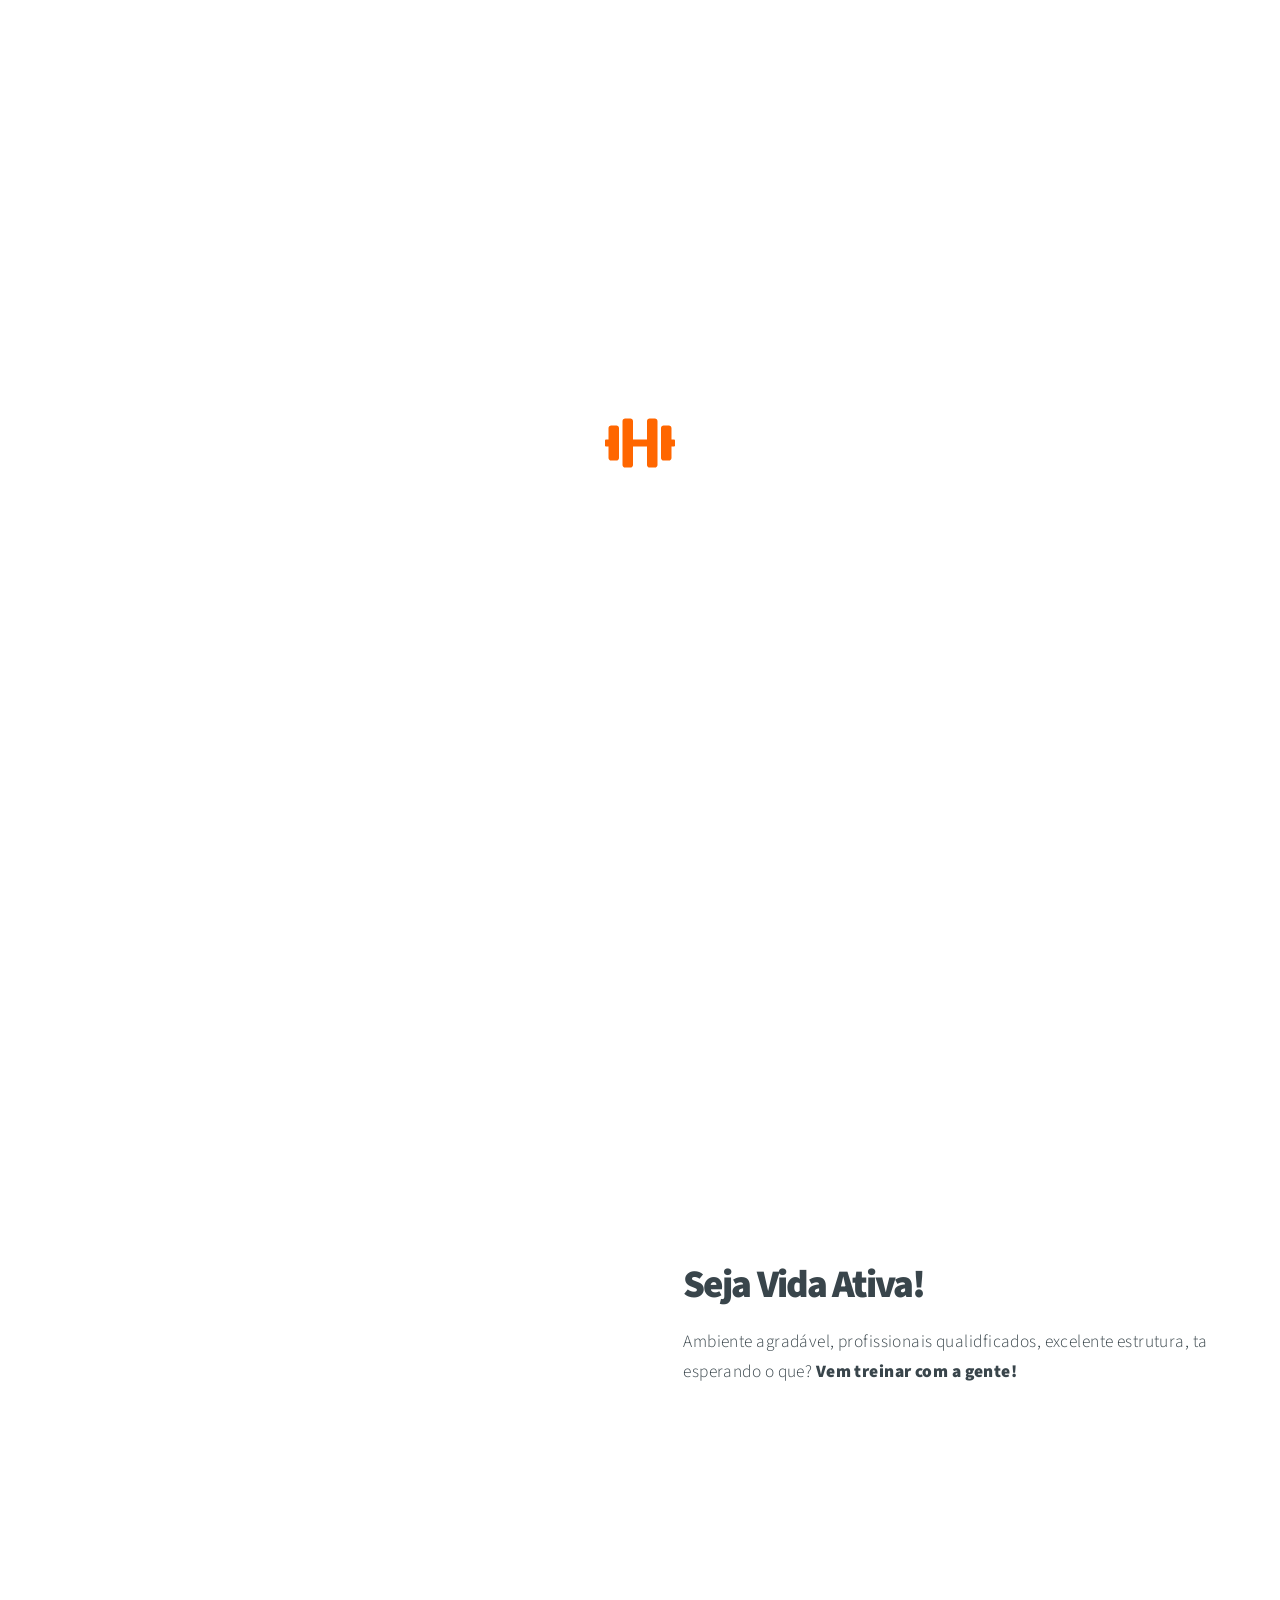
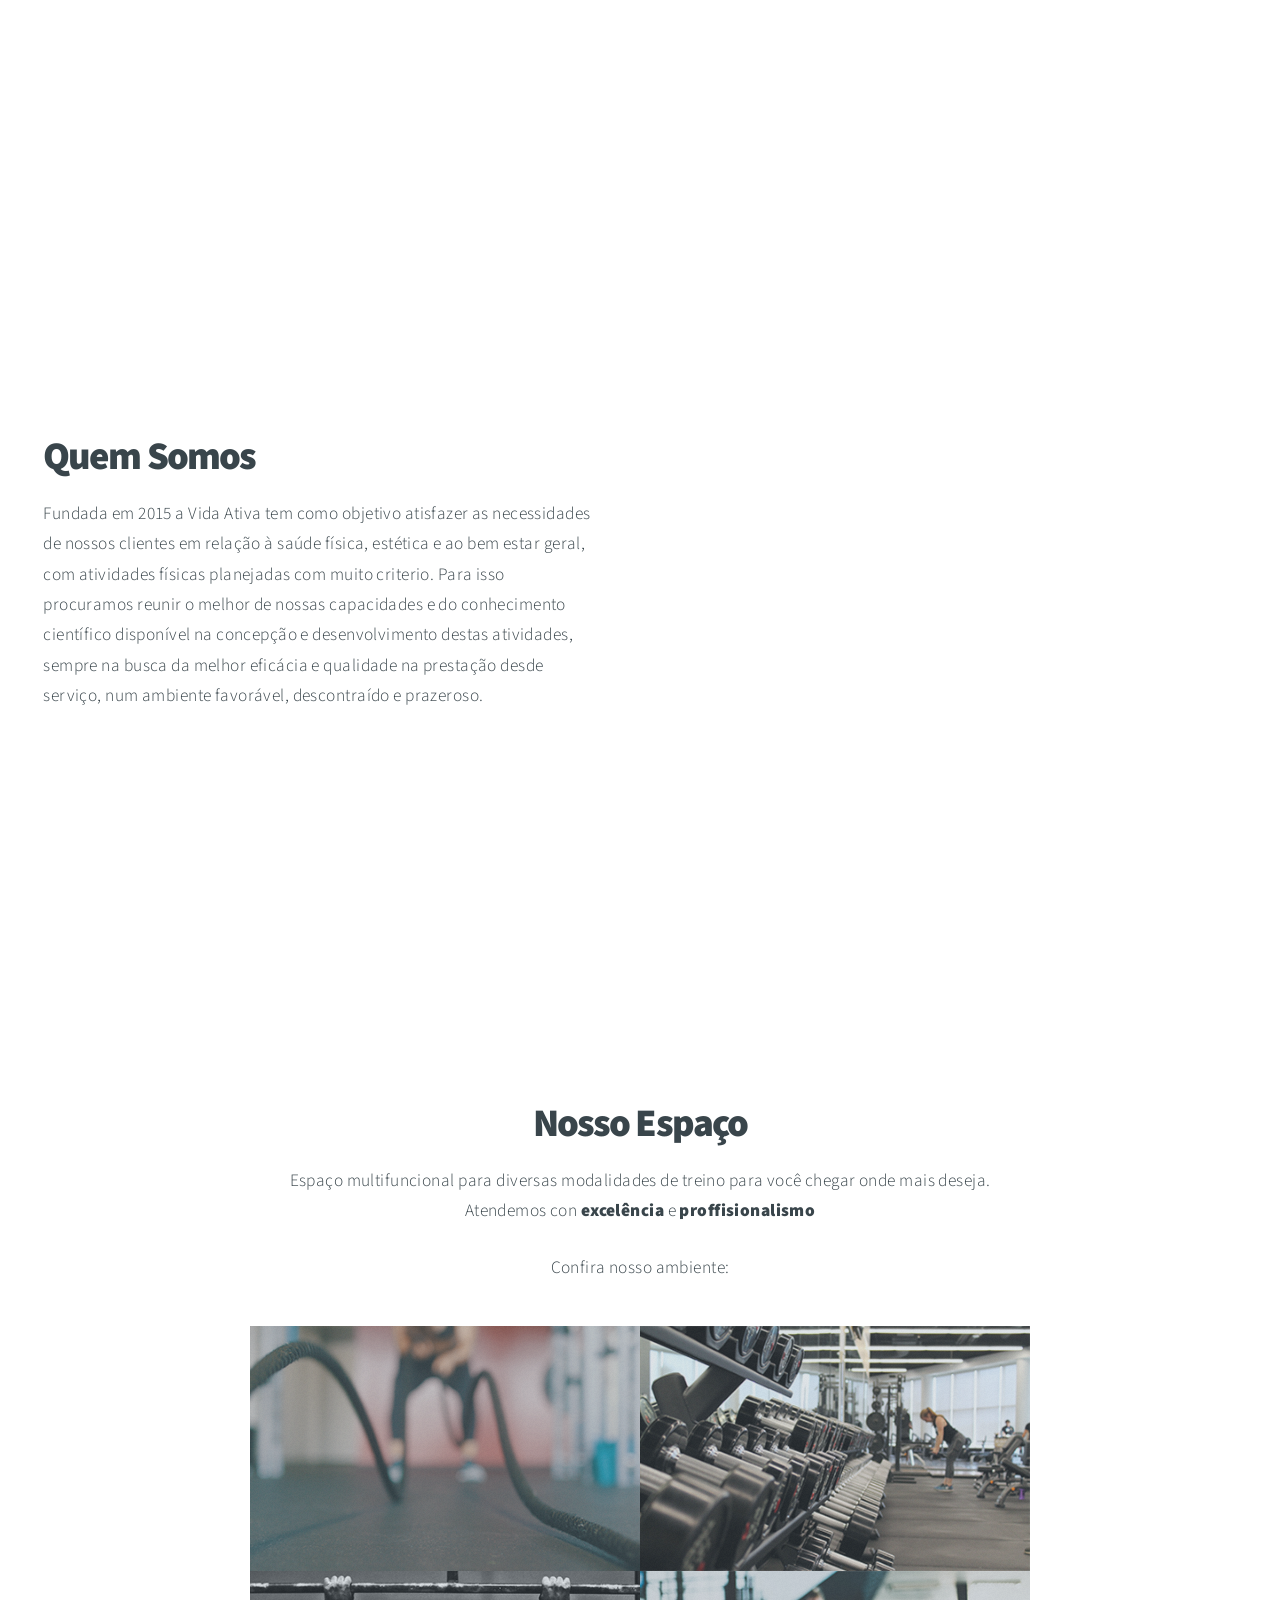
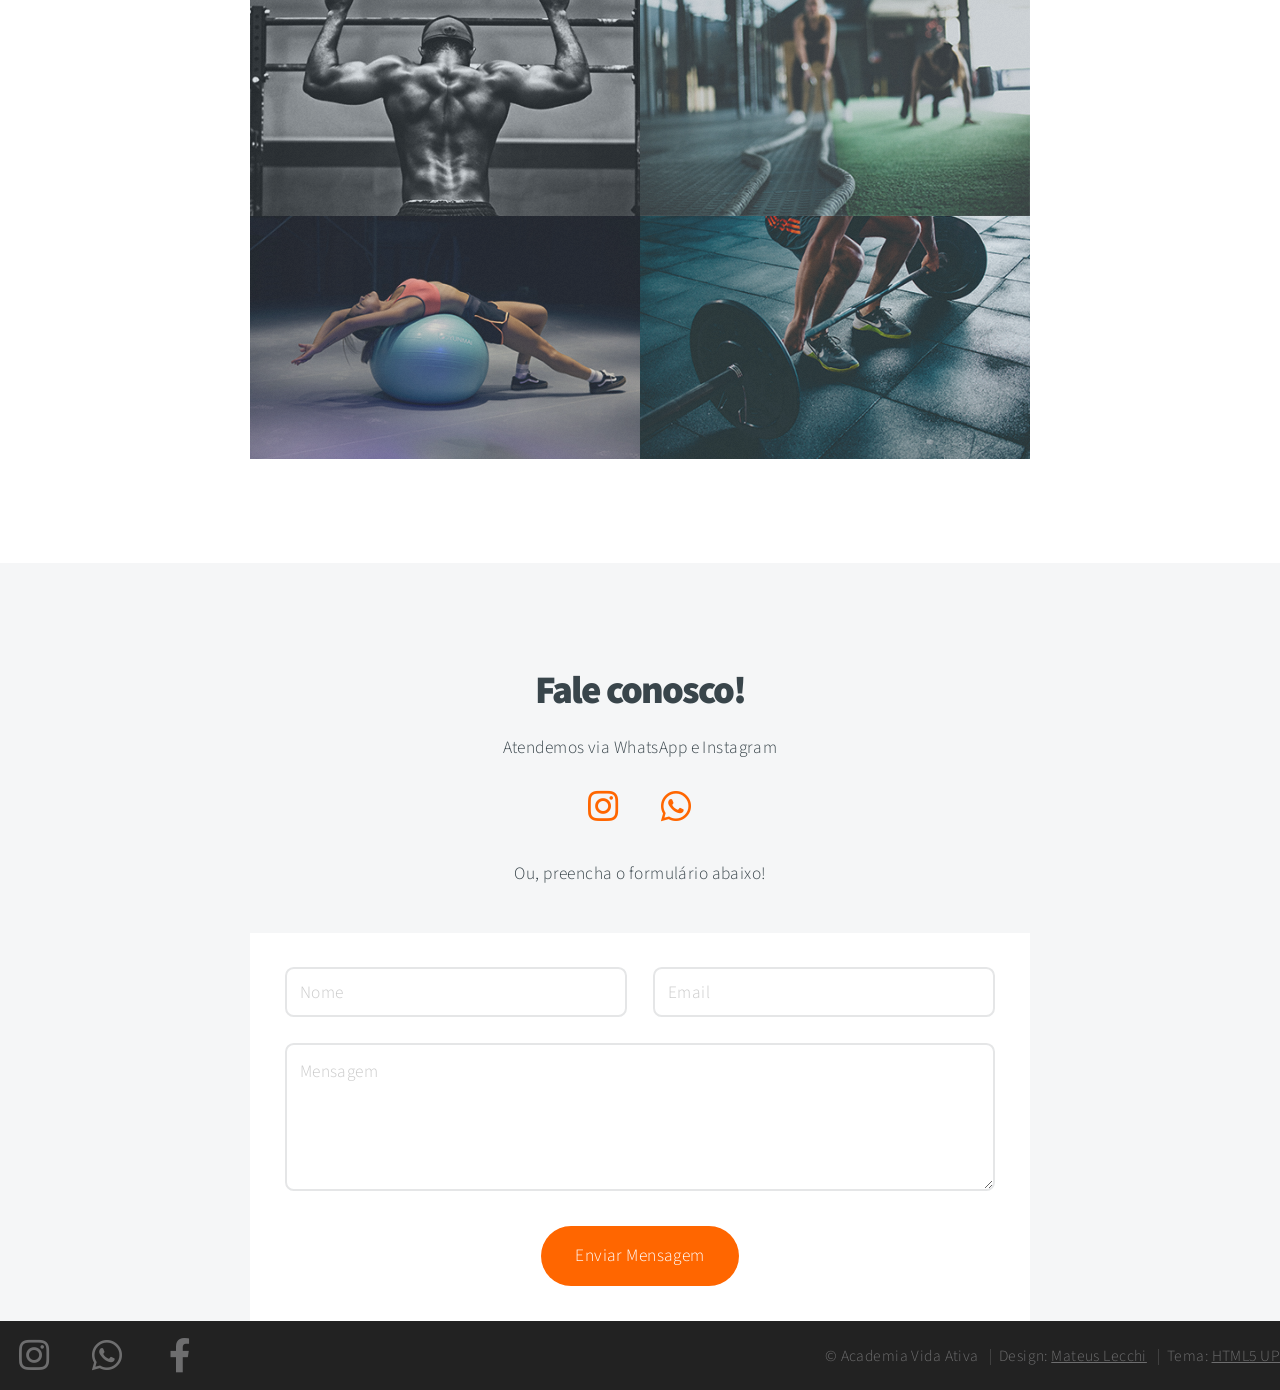
==== commit e46305a0: "Remove Ultiamte flags to Vida Ativa" ====
--- a/index.html
+++ b/index.html
@@ -6,11 +6,11 @@
 -->
 <html lang="pt-br">
 	<head>
-		<title>Ultimate Sport Center</title>
+		<title>Academia Vida Ativa</title>
 		<meta charset="utf-8" />
 		<meta name="description" content="Academia, musculação, treino, entre em contato!">
 		<meta name="keywords" content="academia,musculação,treino,gym,workout">
-		<meta name="author" content="Ultimate Sport Center">
+		<meta name="author" content="Academia Vida Ativa">
 		<meta name="theme-color" content="#ff6600"/>
 		<link rel="manifest" href="manifest.json">
 		<link rel="icon" href="images/icon.png" type="image/png">
@@ -23,11 +23,11 @@
 
 		<!-- Header -->
 			<header id="header">
-				<img src="images/logo.svg" alt="Logo Ultimate">
+				<img src="images/logo.svg" alt="Logo Academia Vida Ativa">
 				<nav>
 					<ul>
 						<li><a href="#intro">Início</a></li>
-						<li><a href="#one">Vem pra Ultimate!</a></li>
+						<li><a href="#one">Seja Vida Ativa!</a></li>
 						<li><a href="#two">Quem Somos</a></li>
 						<li><a href="#work">Nosso Espaço</a></li>
 						<li><a href="#contact">Contato</a></li>
@@ -41,7 +41,7 @@
 					<header>
 						<h2>Olá!</h2>
 					</header>
-					<p>Seja bem-vindo(a) <strong>Ultimate Sport Center</strong> a melhor academia de <strong>Aracruz!</strong><br />
+					<p>Seja bem-vindo(a) <strong>Academia Vida Ativa</strong> a melhor academia de <strong>Aracruz!</strong><br />
 					<strong>venha</strong> fazer uma aula <strong>experimental!</strong></p>
 					<footer>
 						<a href="#one" class="button style2 down">More</a>
@@ -53,7 +53,7 @@
 			<section id="one" class="main style2 right dark fullscreen">
 				<div class="content box style2">
 					<header>
-						<h2>Vem pra Ultimate!</h2>
+						<h2>Seja Vida Ativa!</h2>
 					</header>
 					<p>Ambiente agradável, profissionais qualidficados, excelente estrutura, ta esperando o que? <strong>Vem treinar com a gente!</strong></p>
 				</div>
@@ -66,7 +66,7 @@
 					<header>
 						<h2>Quem Somos</h2>
 					</header>
-					<p>Fundada em 2015 a Ultimate tem como objetivo atisfazer as necessidades de nossos clientes em relação à saúde física, estética e ao bem estar geral, com atividades físicas planejadas com muito criterio. Para isso procuramos reunir o melhor de nossas capacidades e do conhecimento científico disponível na concepção e desenvolvimento destas atividades, sempre na busca da melhor eficácia e qualidade na prestação desde serviço, num ambiente favorável, descontraído e prazeroso.</p>
+					<p>Fundada em 2015 a Vida Ativa tem como objetivo atisfazer as necessidades de nossos clientes em relação à saúde física, estética e ao bem estar geral, com atividades físicas planejadas com muito criterio. Para isso procuramos reunir o melhor de nossas capacidades e do conhecimento científico disponível na concepção e desenvolvimento destas atividades, sempre na busca da melhor eficácia e qualidade na prestação desde serviço, num ambiente favorável, descontraído e prazeroso.</p>
 				</div>
 				<a href="#work" class="button style2 down anchored">Next</a>
 			</section>
@@ -144,7 +144,7 @@
 
 				<!-- Menu -->
 					<ul class="menu">
-						<li>&copy; Ultimate Sport Center</li>
+						<li>&copy; Academia Vida Ativa</li>
 						<li>Design: <a href="https://mateuslecchi.com.br" target="_blank" rel="noopener">Mateus Lecchi</a></li>
 						<li>Tema: <a href="https://html5up.net" target="_blank" rel="noopener">HTML5 UP</a></li>
 					</ul>
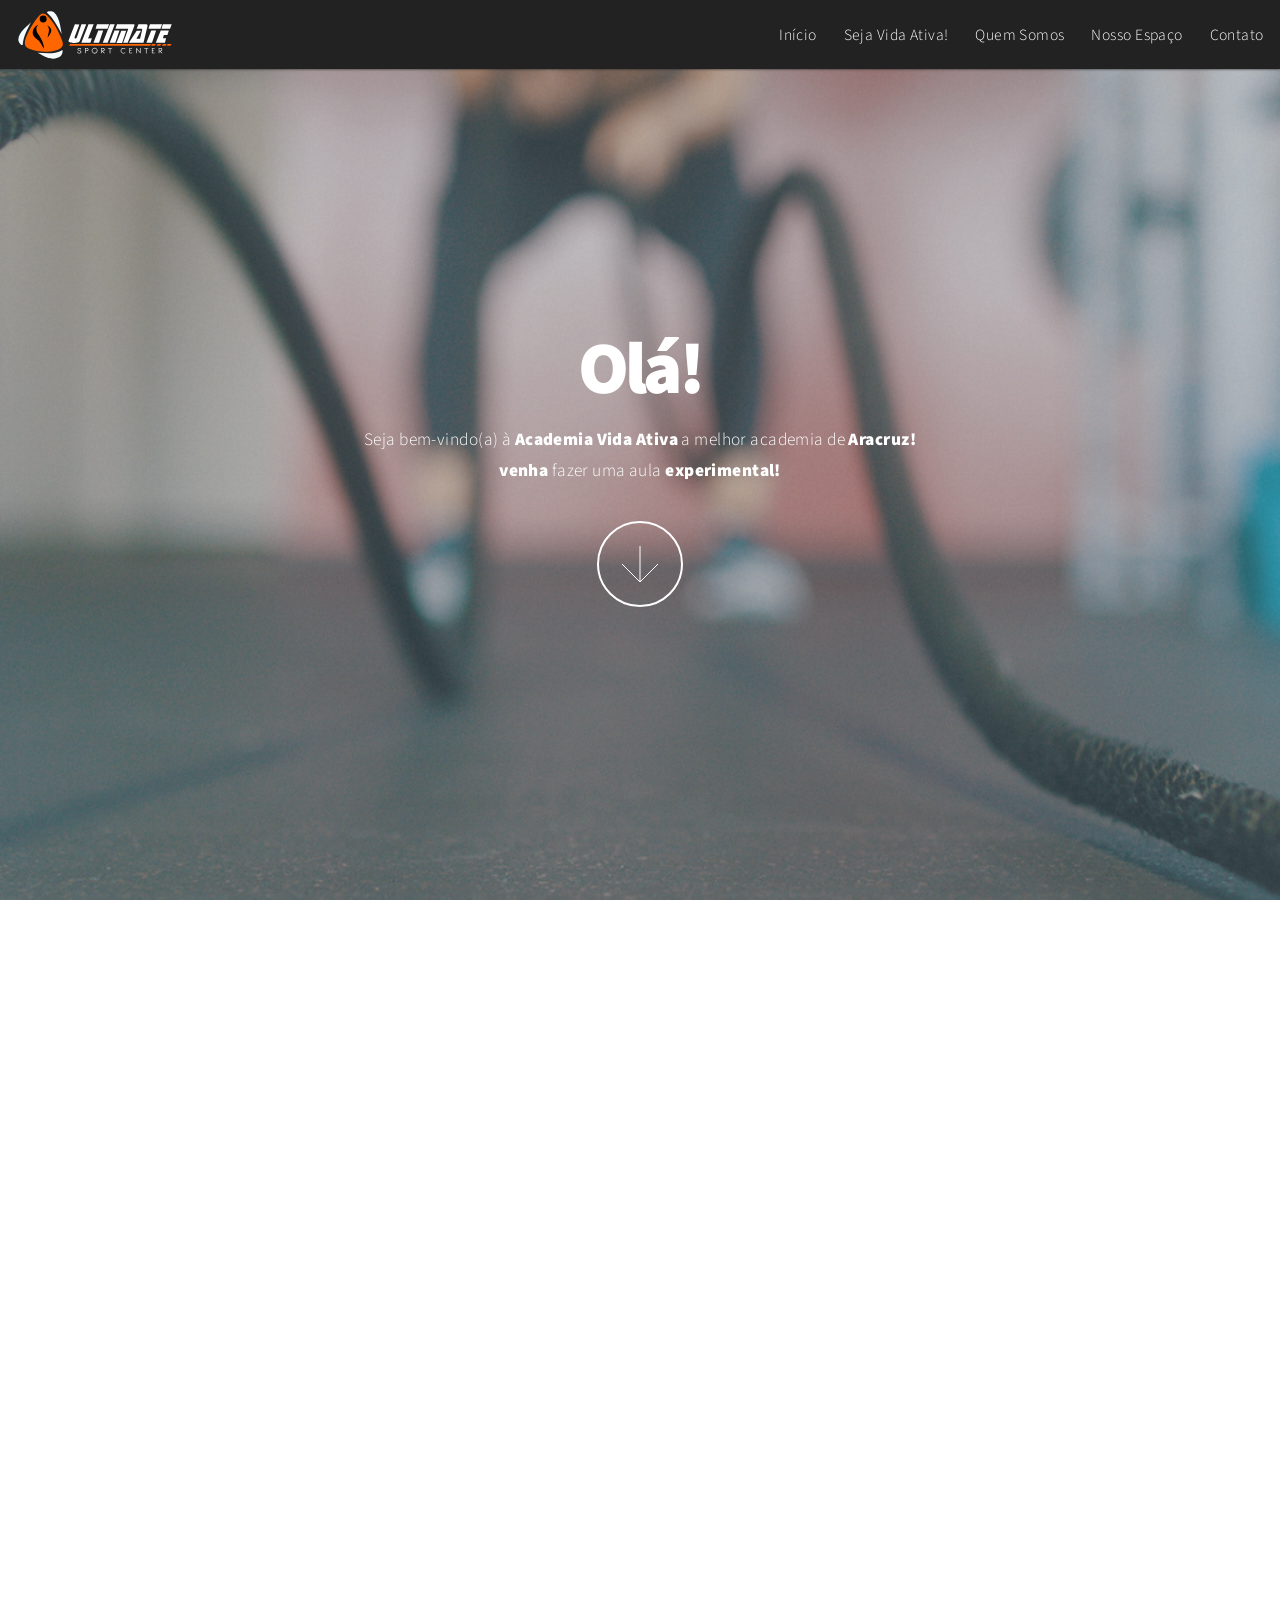
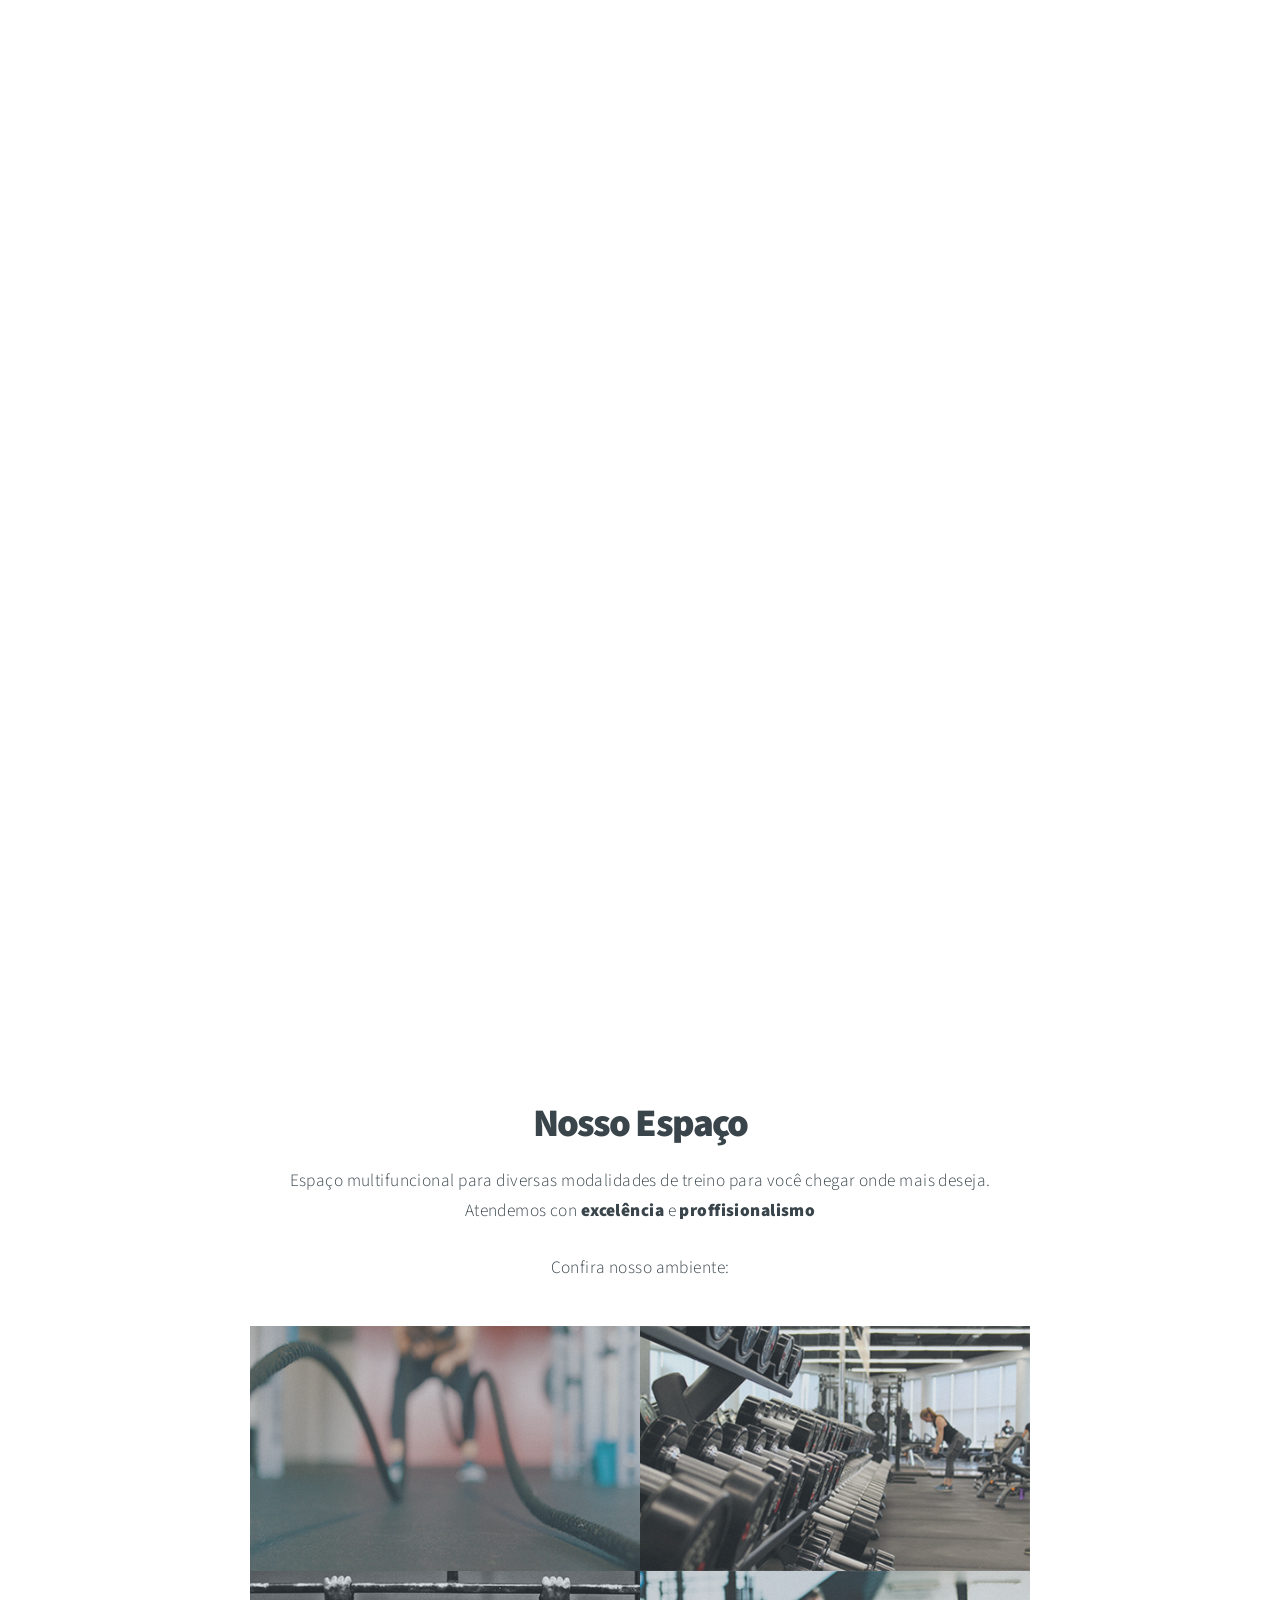
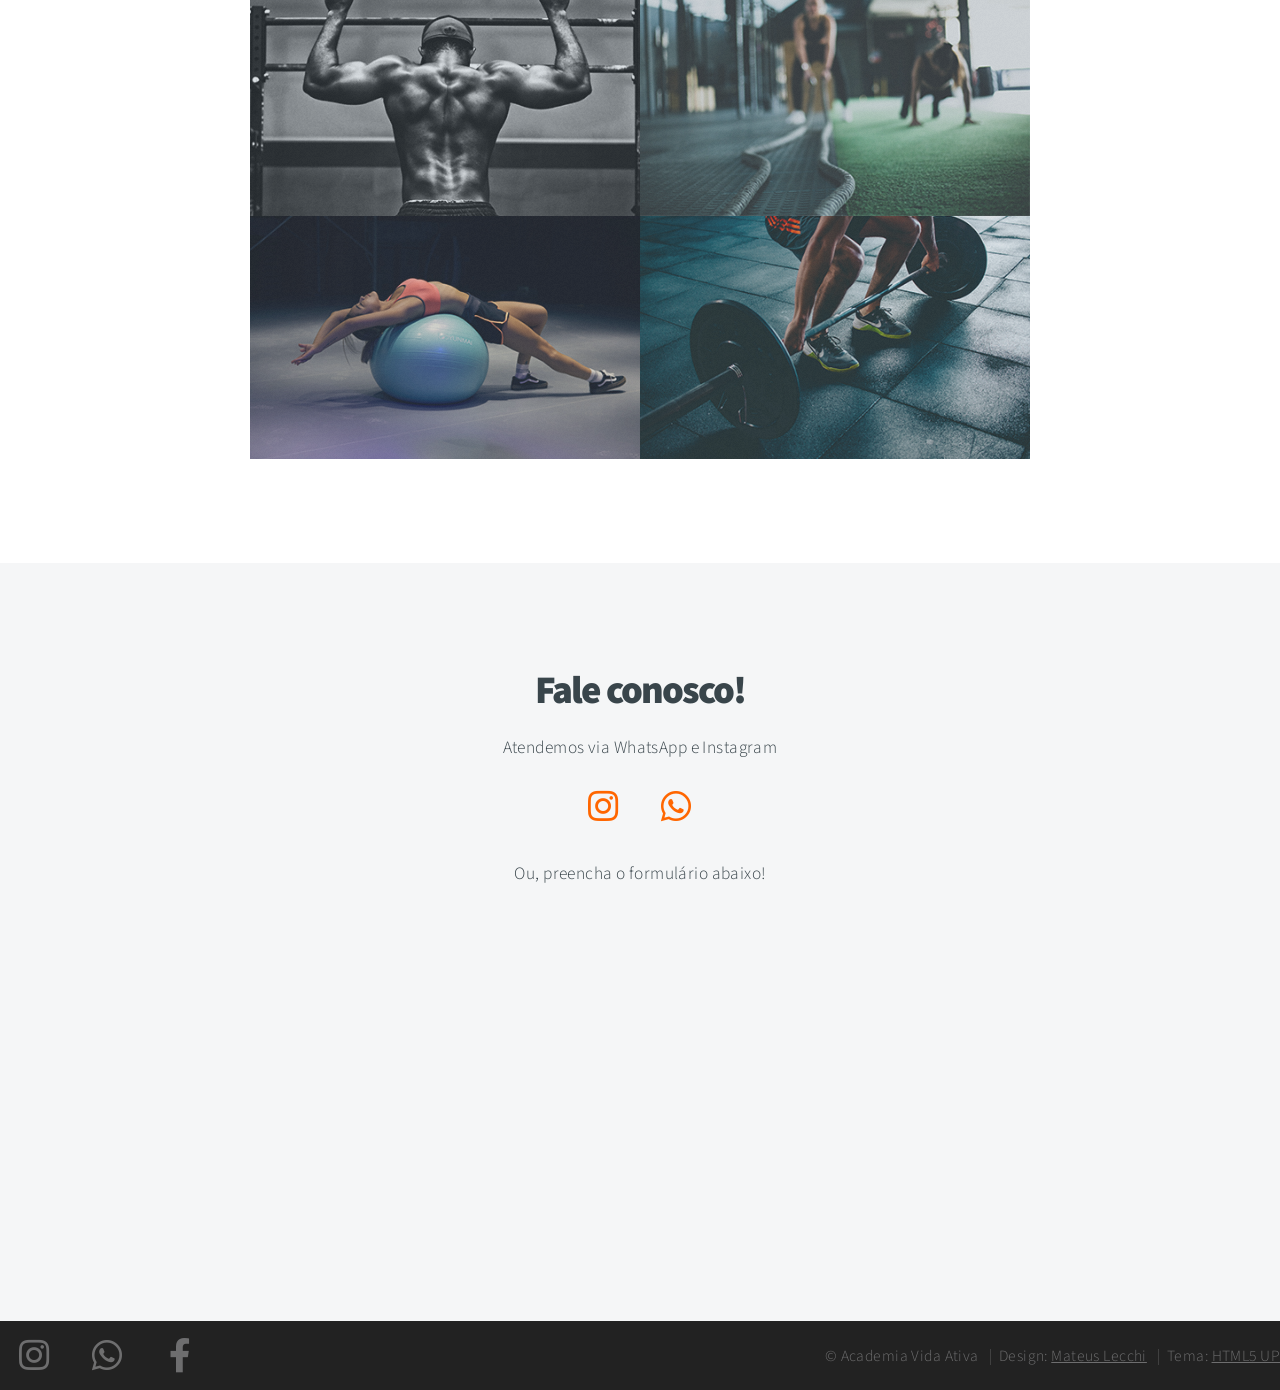
==== commit 30cea8d5: "Fix anchors and ids" ====
--- a/index.html
+++ b/index.html
@@ -26,53 +26,53 @@
 				<img src="images/logo.svg" alt="Logo Academia Vida Ativa">
 				<nav>
 					<ul>
-						<li><a href="#intro">Início</a></li>
-						<li><a href="#one">Seja Vida Ativa!</a></li>
-						<li><a href="#two">Quem Somos</a></li>
-						<li><a href="#work">Nosso Espaço</a></li>
-						<li><a href="#contact">Contato</a></li>
+						<li><a href="#inicio">Início</a></li>
+						<li><a href="#seja">Seja Vida Ativa!</a></li>
+						<li><a href="#quemsomos">Quem Somos</a></li>
+						<li><a href="#nossoespaco">Nosso Espaço</a></li>
+						<li><a href="#contato">Contato</a></li>
 					</ul>
 				</nav>
 			</header>
 
-		<!-- Intro -->
-			<section id="intro" class="main style1 dark fullscreen">
+		<!-- inicio -->
+			<section id="inicio" class="main style1 dark fullscreen">
 				<div class="content">
 					<header>
 						<h2>Olá!</h2>
 					</header>
-					<p>Seja bem-vindo(a) <strong>Academia Vida Ativa</strong> a melhor academia de <strong>Aracruz!</strong><br />
+					<p>Seja bem-vindo(a) à <strong>Academia Vida Ativa</strong> a melhor academia de <strong>Aracruz!</strong><br />
 					<strong>venha</strong> fazer uma aula <strong>experimental!</strong></p>
 					<footer>
-						<a href="#one" class="button style2 down">More</a>
+						<a href="#seja" class="button style2 down">More</a>
 					</footer>
 				</div>
 			</section>
 
-		<!-- One -->
-			<section id="one" class="main style2 right dark fullscreen">
+		<!-- seja -->
+			<section id="seja" class="main style2 right dark fullscreen">
 				<div class="content box style2">
 					<header>
 						<h2>Seja Vida Ativa!</h2>
 					</header>
 					<p>Ambiente agradável, profissionais qualidficados, excelente estrutura, ta esperando o que? <strong>Vem treinar com a gente!</strong></p>
 				</div>
-				<a href="#two" class="button style2 down anchored">Next</a>
+				<a href="#quemsomos" class="button style2 down anchored">Next</a>
 			</section>
 
-		<!-- Two -->
-			<section id="two" class="main style2 left dark fullscreen">
+		<!-- quemsomos -->
+			<section id="quemsomos" class="main style2 left dark fullscreen">
 				<div class="content box style2">
 					<header>
 						<h2>Quem Somos</h2>
 					</header>
 					<p>Fundada em 2015 a Vida Ativa tem como objetivo atisfazer as necessidades de nossos clientes em relação à saúde física, estética e ao bem estar geral, com atividades físicas planejadas com muito criterio. Para isso procuramos reunir o melhor de nossas capacidades e do conhecimento científico disponível na concepção e desenvolvimento destas atividades, sempre na busca da melhor eficácia e qualidade na prestação desde serviço, num ambiente favorável, descontraído e prazeroso.</p>
 				</div>
-				<a href="#work" class="button style2 down anchored">Next</a>
+				<a href="#nossoespaco" class="button style2 down anchored">Next</a>
 			</section>
 
-		<!-- Work -->
-			<section id="work" class="main style3 primary">
+		<!-- nossoespaco -->
+			<section id="nossoespaco" class="main style3 primary">
 				<div class="content">
 					<header>
 						<h2>Nosso Espaço</h2>
@@ -105,8 +105,8 @@
 				</div>
 			</section>
 
-		<!-- Contact -->
-			<section id="contact" class="main style3 secondary">
+		<!-- contato -->
+			<section id="contato" class="main style3 secondary">
 				<div class="content">
 					<header>
 						<h2>Fale conosco!</h2>
--- a/assets/css/main.css
+++ b/assets/css/main.css
@@ -2270,9 +2270,9 @@
 
 		}
 
-/* Intro */
-
-	#intro {
+/* inicio */
+
+	#inicio {
 		background: url("images/overlay.png"), url("../../images/one.png");
 		background-size: 256px 256px, cover;
 		background-attachment: fixed, fixed;
@@ -2280,32 +2280,32 @@
 		background-repeat: repeat, no-repeat;
 	}
 
-/* One */
-
-	#one {
+/* Seja */
+
+	#seja {
 		background: url("images/overlay.png"), url("../../images/intro.png");
 		background-size: 256px 256px, cover;
 		background-attachment: fixed, fixed;
 		background-position: top left, center center;
 	}
 
-/* Two */
-
-	#two {
+/* quemsomos */
+
+	#quemsomos {
 		background: url("images/overlay.png"), url("../../images/two.png");
 		background-size: 256px 256px, cover;
 		background-attachment: fixed, fixed;
 		background-position: top left, center center;
 	}
 
-/* Contact */
-
-	#contact {
+/* contato */
+
+	#contato {
 		overflow: hidden;
 		padding-bottom: 0;
 	}
 
-		#contact .box {
+		#contato .box {
 			-moz-transition: -moz-transform 1s ease;
 			-webkit-transition: -webkit-transform 1s ease;
 			-ms-transition: -ms-transform 1s ease;
@@ -2317,7 +2317,7 @@
 			position: relative;
 		}
 
-		#contact.inactive .box {
+		#contato.inactive .box {
 			-moz-transform: translateY(100%);
 			-webkit-transform: translateY(100%);
 			-ms-transform: translateY(100%);
@@ -2326,7 +2326,7 @@
 
 		@media screen and (max-width: 736px) {
 
-			#contact .box {
+			#contato .box {
 				padding: 1.5em 1.5em 2em 1.5em;
 			}
 
@@ -2334,7 +2334,7 @@
 
 		@media screen and (max-width: 480px) {
 
-			#contact .box {
+			#contato .box {
 				padding: 1em 1em 2em 1em;
 			}
 
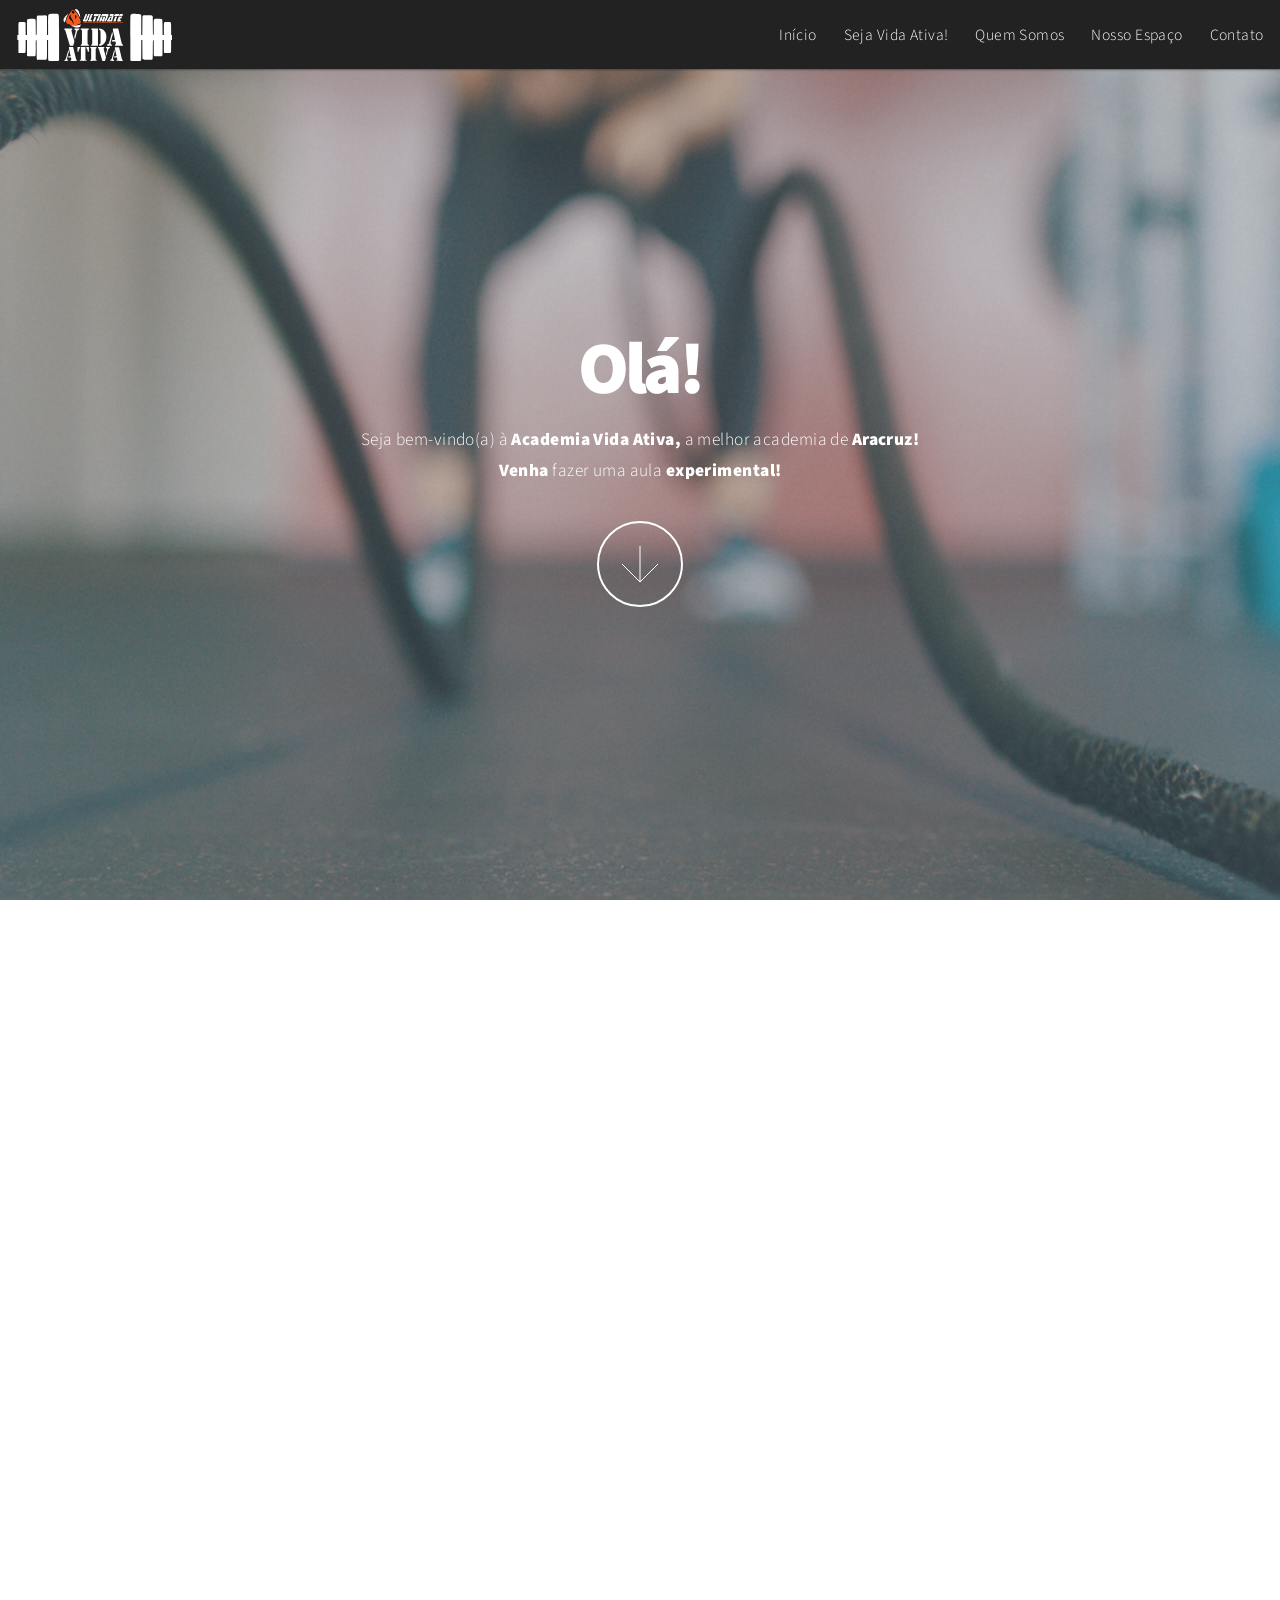
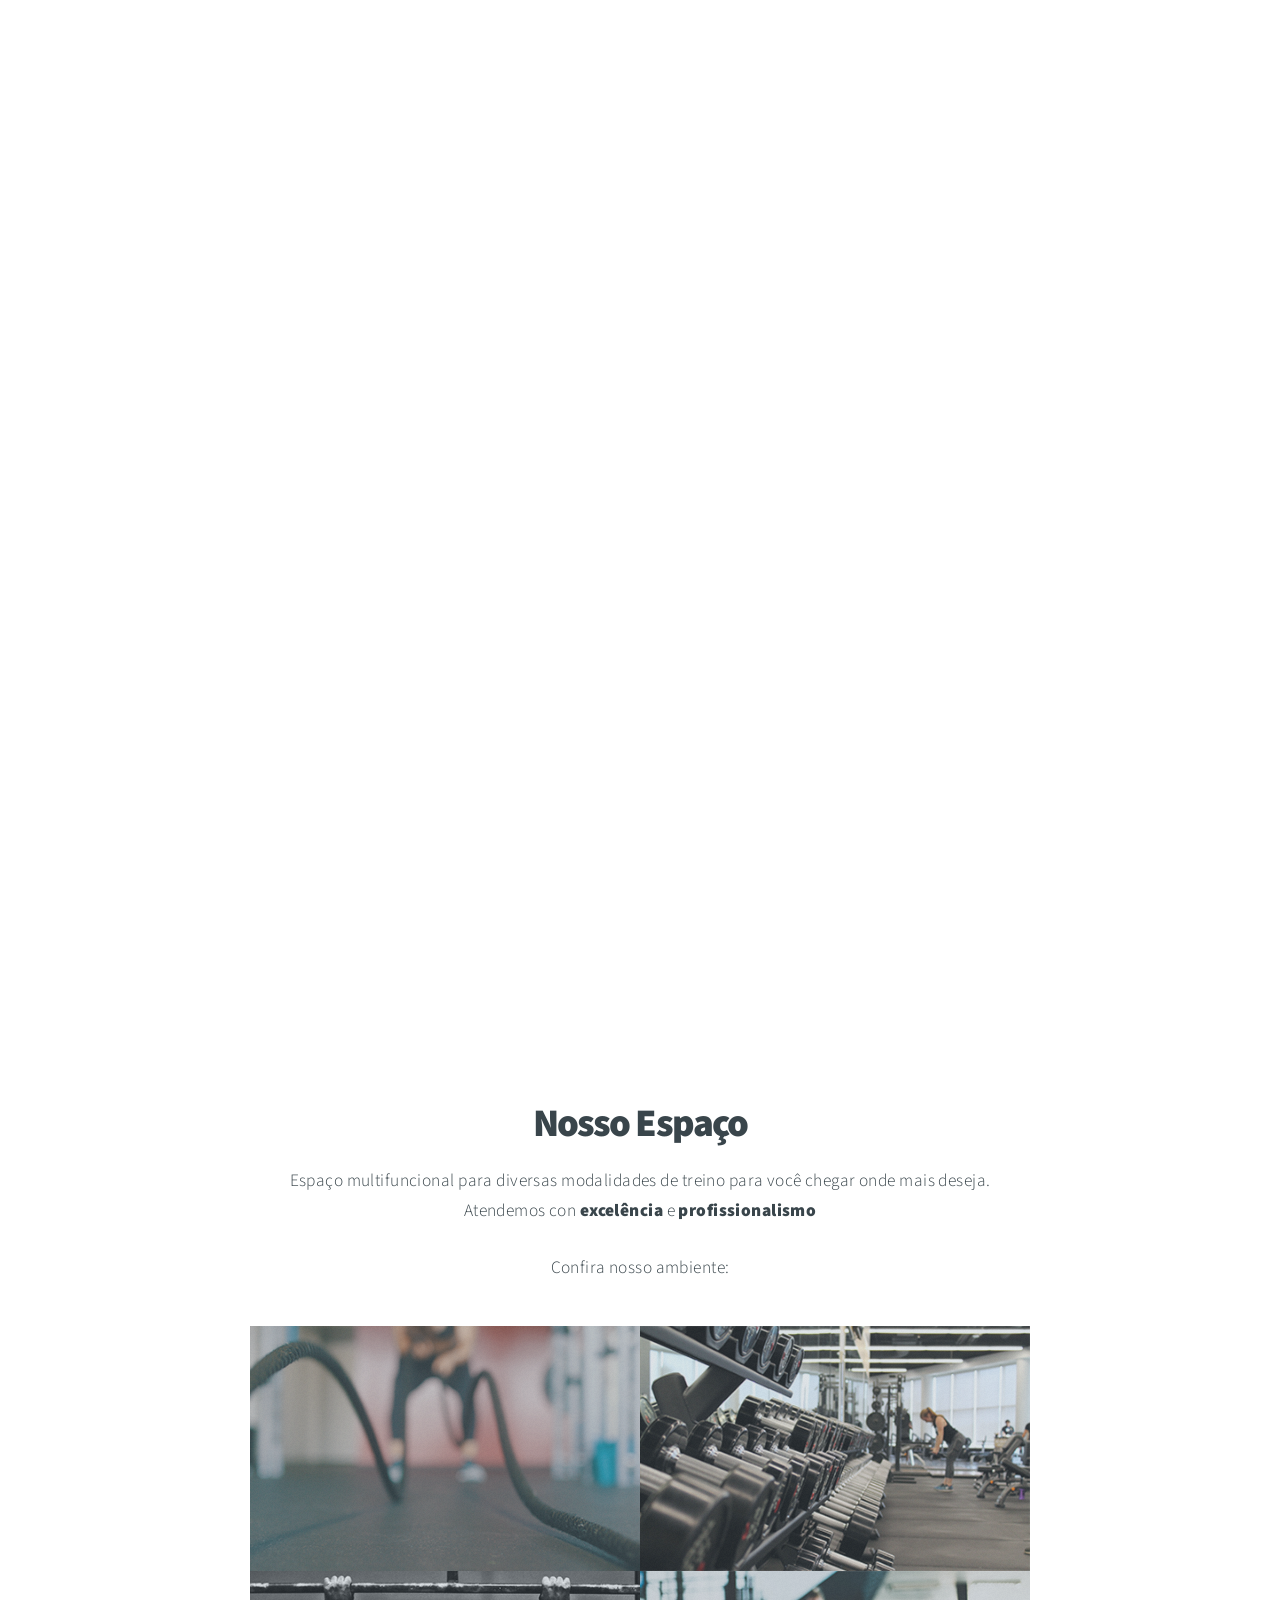
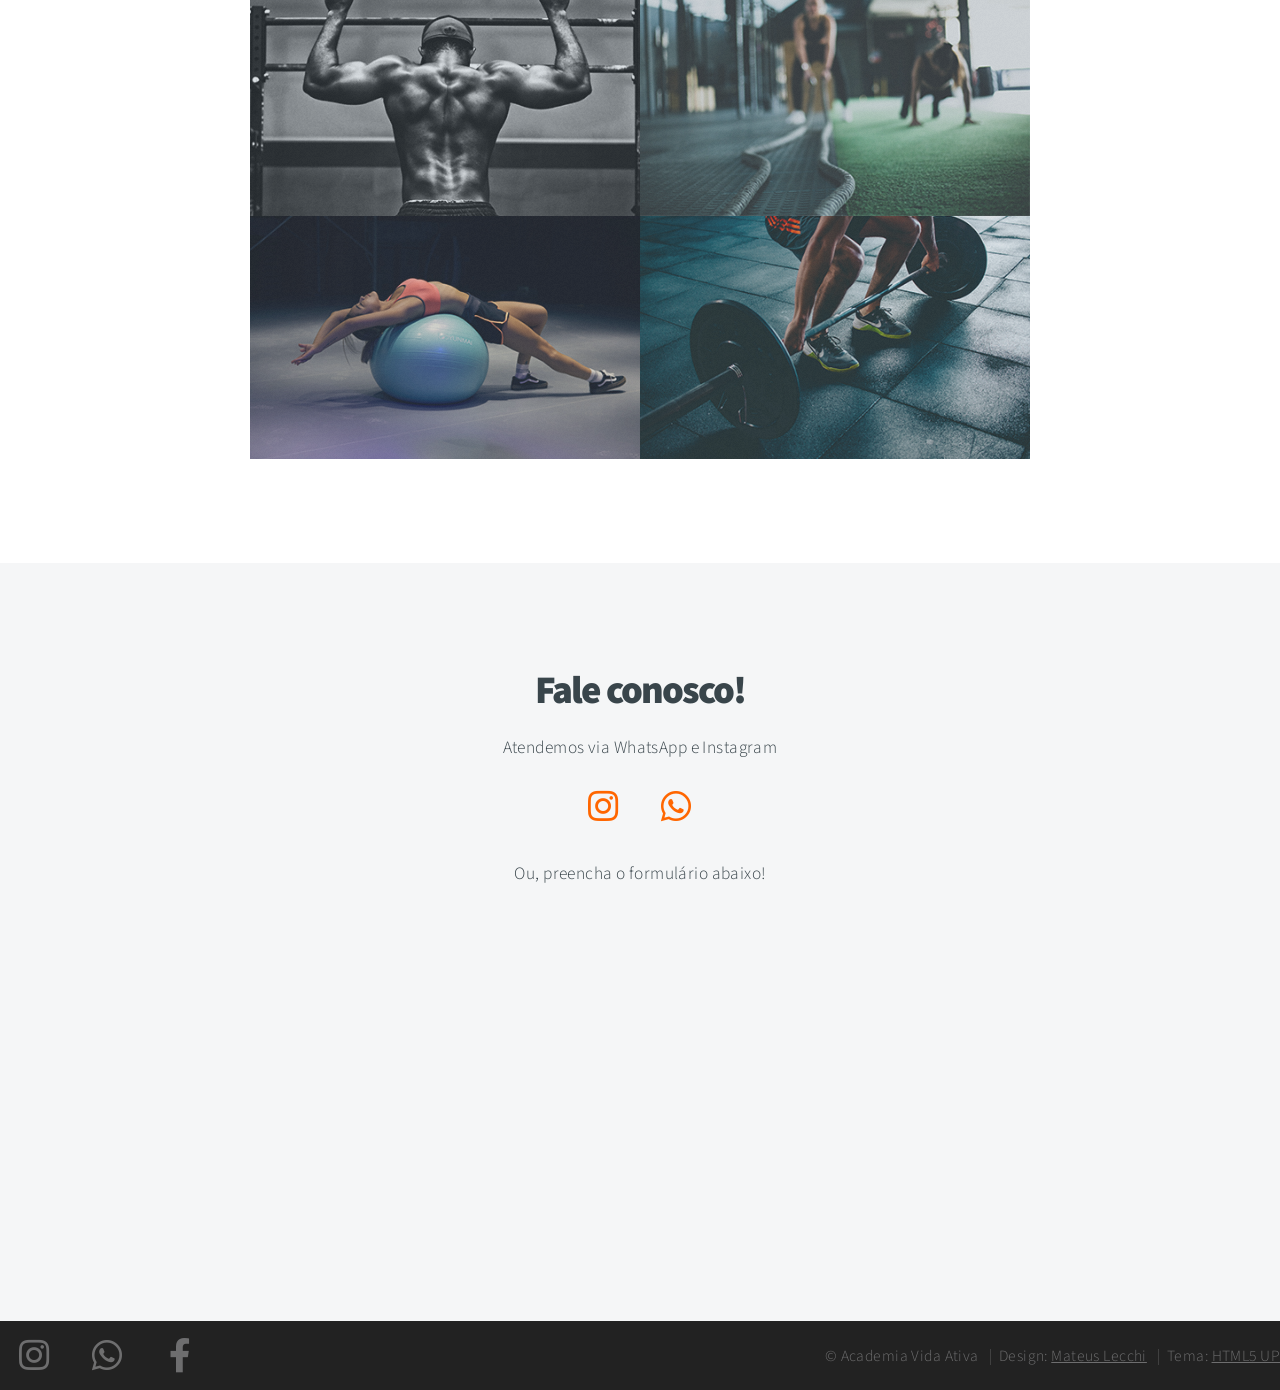
==== commit eac0f561: "Fix portugueses errors" ====
--- a/index.html
+++ b/index.html
@@ -41,8 +41,8 @@
 					<header>
 						<h2>Olá!</h2>
 					</header>
-					<p>Seja bem-vindo(a) à <strong>Academia Vida Ativa</strong> a melhor academia de <strong>Aracruz!</strong><br />
-					<strong>venha</strong> fazer uma aula <strong>experimental!</strong></p>
+					<p>Seja bem-vindo(a) à <strong>Academia Vida Ativa,</strong> a melhor academia de <strong>Aracruz!</strong><br />
+					<strong>Venha</strong> fazer uma aula <strong>experimental!</strong></p>
 					<footer>
 						<a href="#seja" class="button style2 down">More</a>
 					</footer>
@@ -55,7 +55,7 @@
 					<header>
 						<h2>Seja Vida Ativa!</h2>
 					</header>
-					<p>Ambiente agradável, profissionais qualidficados, excelente estrutura, ta esperando o que? <strong>Vem treinar com a gente!</strong></p>
+					<p>Ambiente agradável, profissionais qualificados, excelente estrutura, ta esperando o que? <strong>Vem treinar com a gente!</strong></p>
 				</div>
 				<a href="#quemsomos" class="button style2 down anchored">Next</a>
 			</section>
@@ -76,7 +76,7 @@
 				<div class="content">
 					<header>
 						<h2>Nosso Espaço</h2>
-						<p>Espaço multifuncional para diversas modalidades de treino para você chegar onde mais deseja. Atendemos con <strong>excelência</strong> e <strong>proffisionalismo</strong></p>
+						<p>Espaço multifuncional para diversas modalidades de treino para você chegar onde mais deseja. Atendemos con <strong>excelência</strong> e <strong>profissionalismo</strong></p>
 						<p>Confira nosso ambiente:</p>
 					</header>
 
